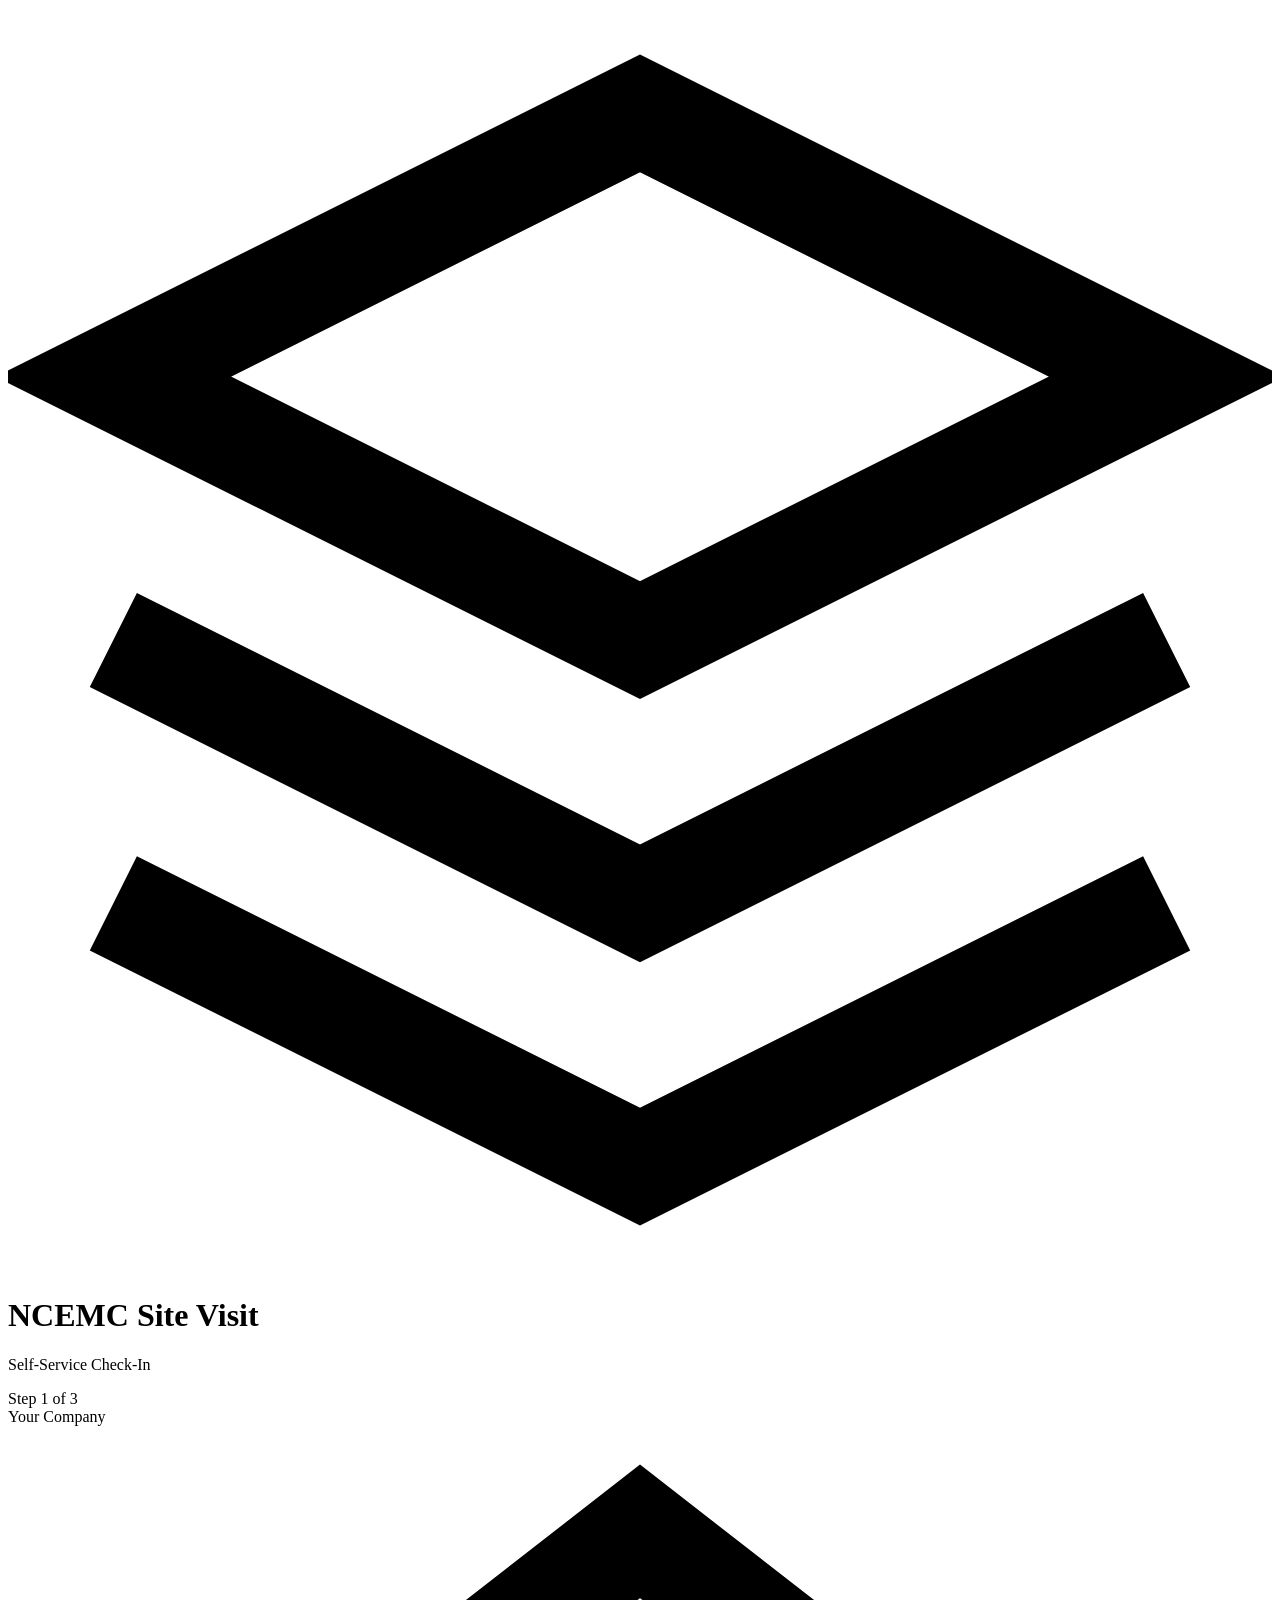
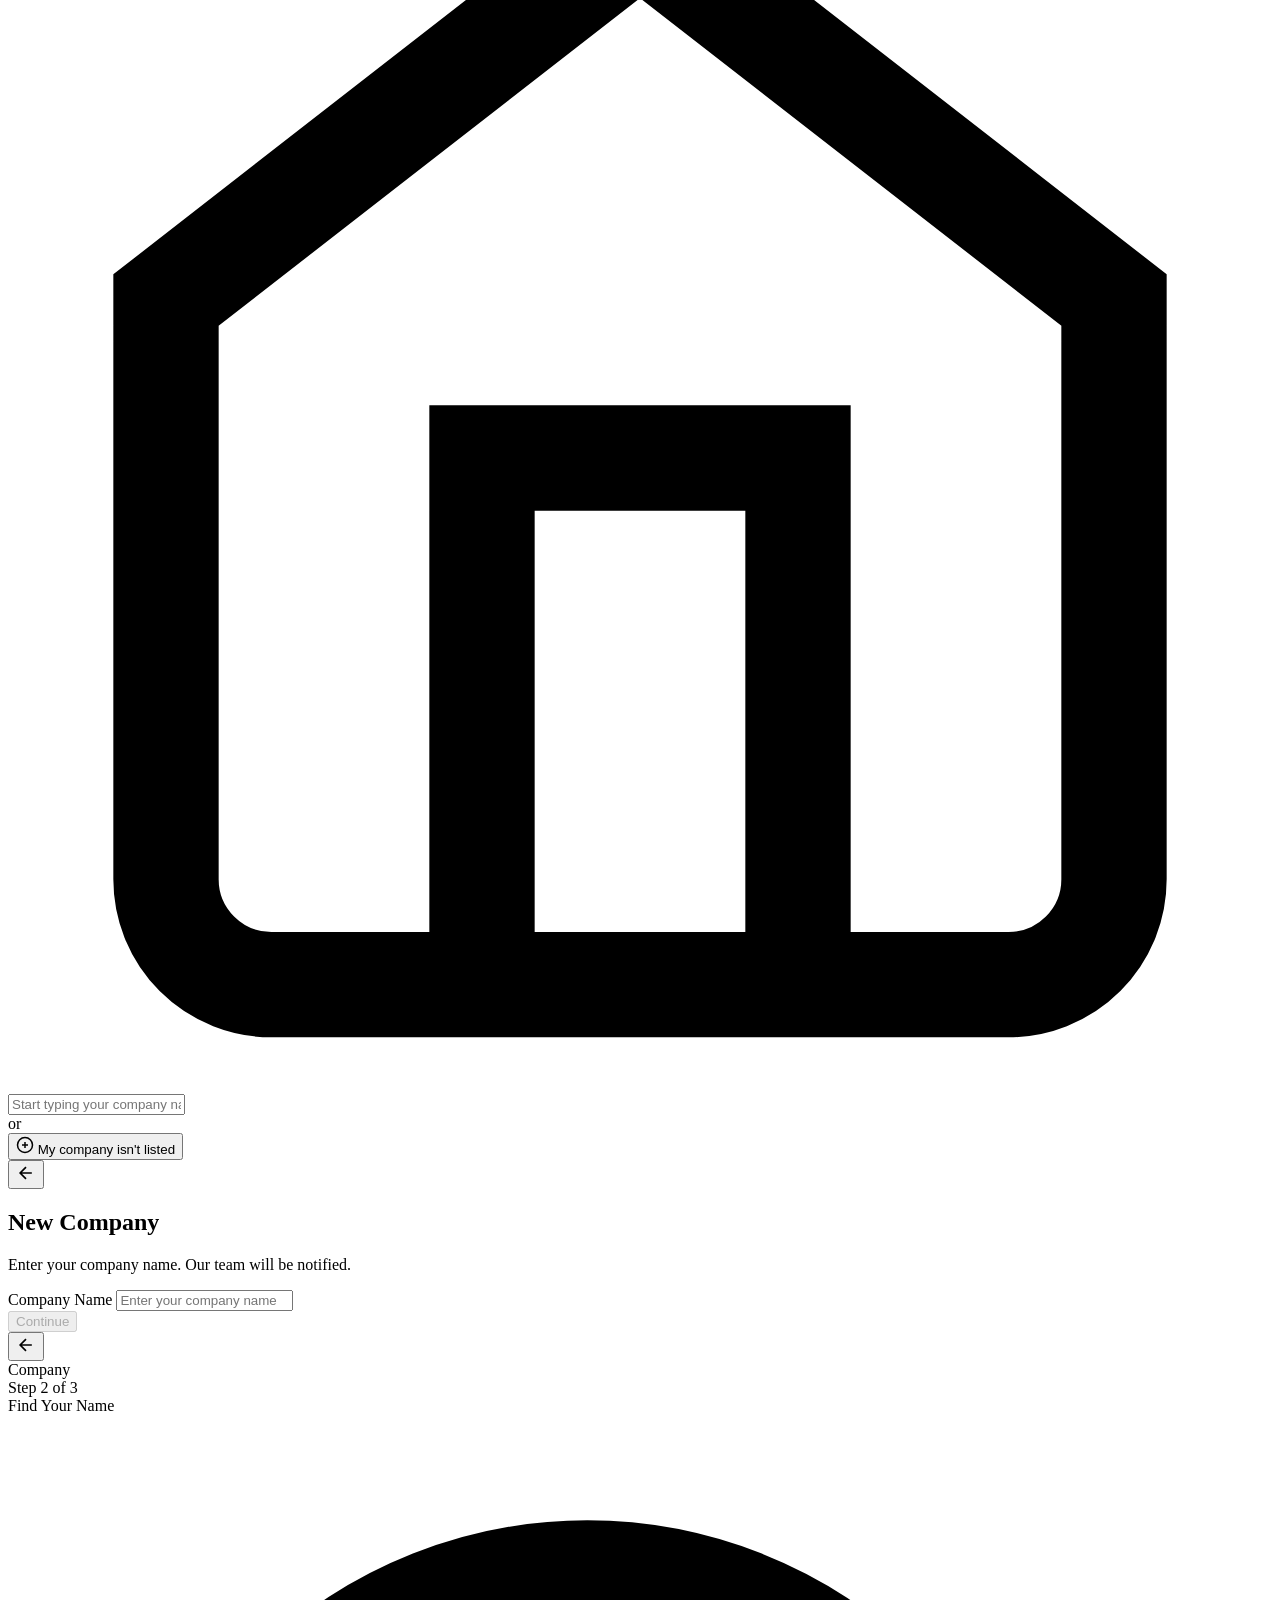
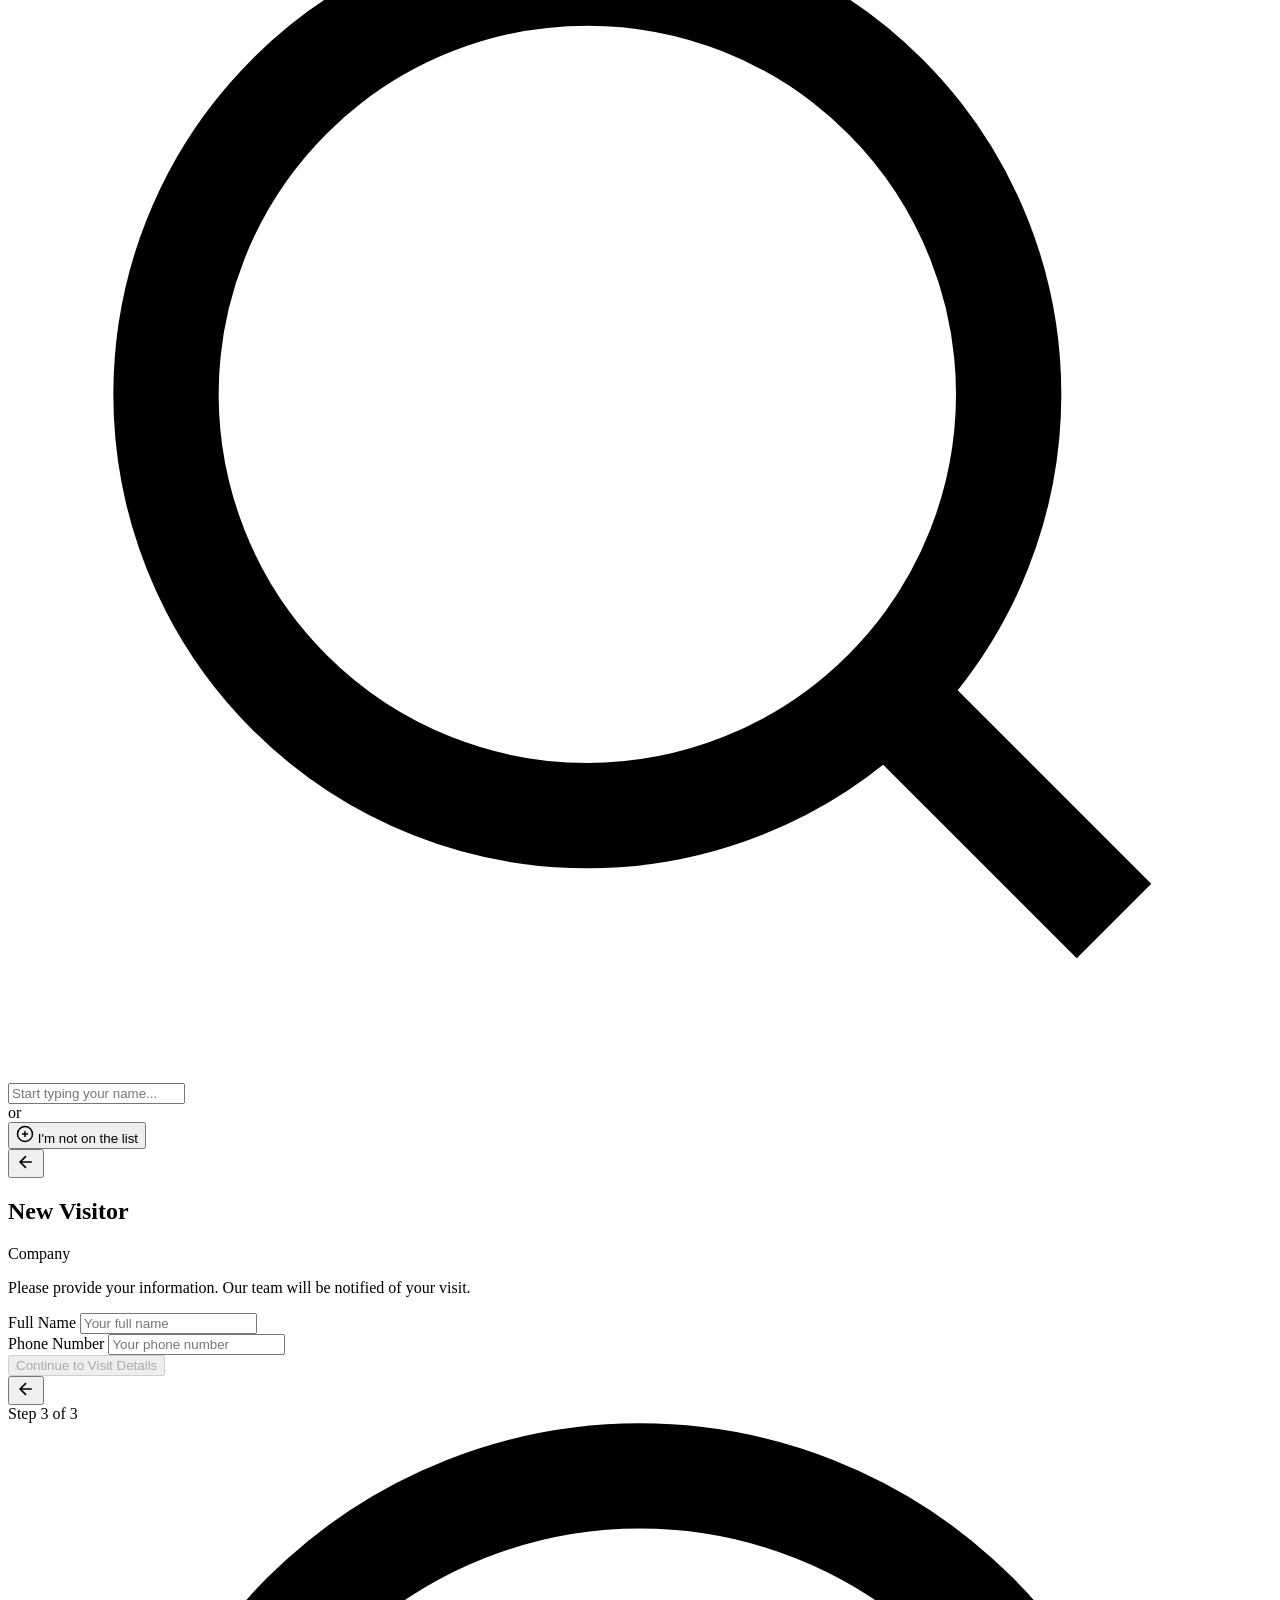
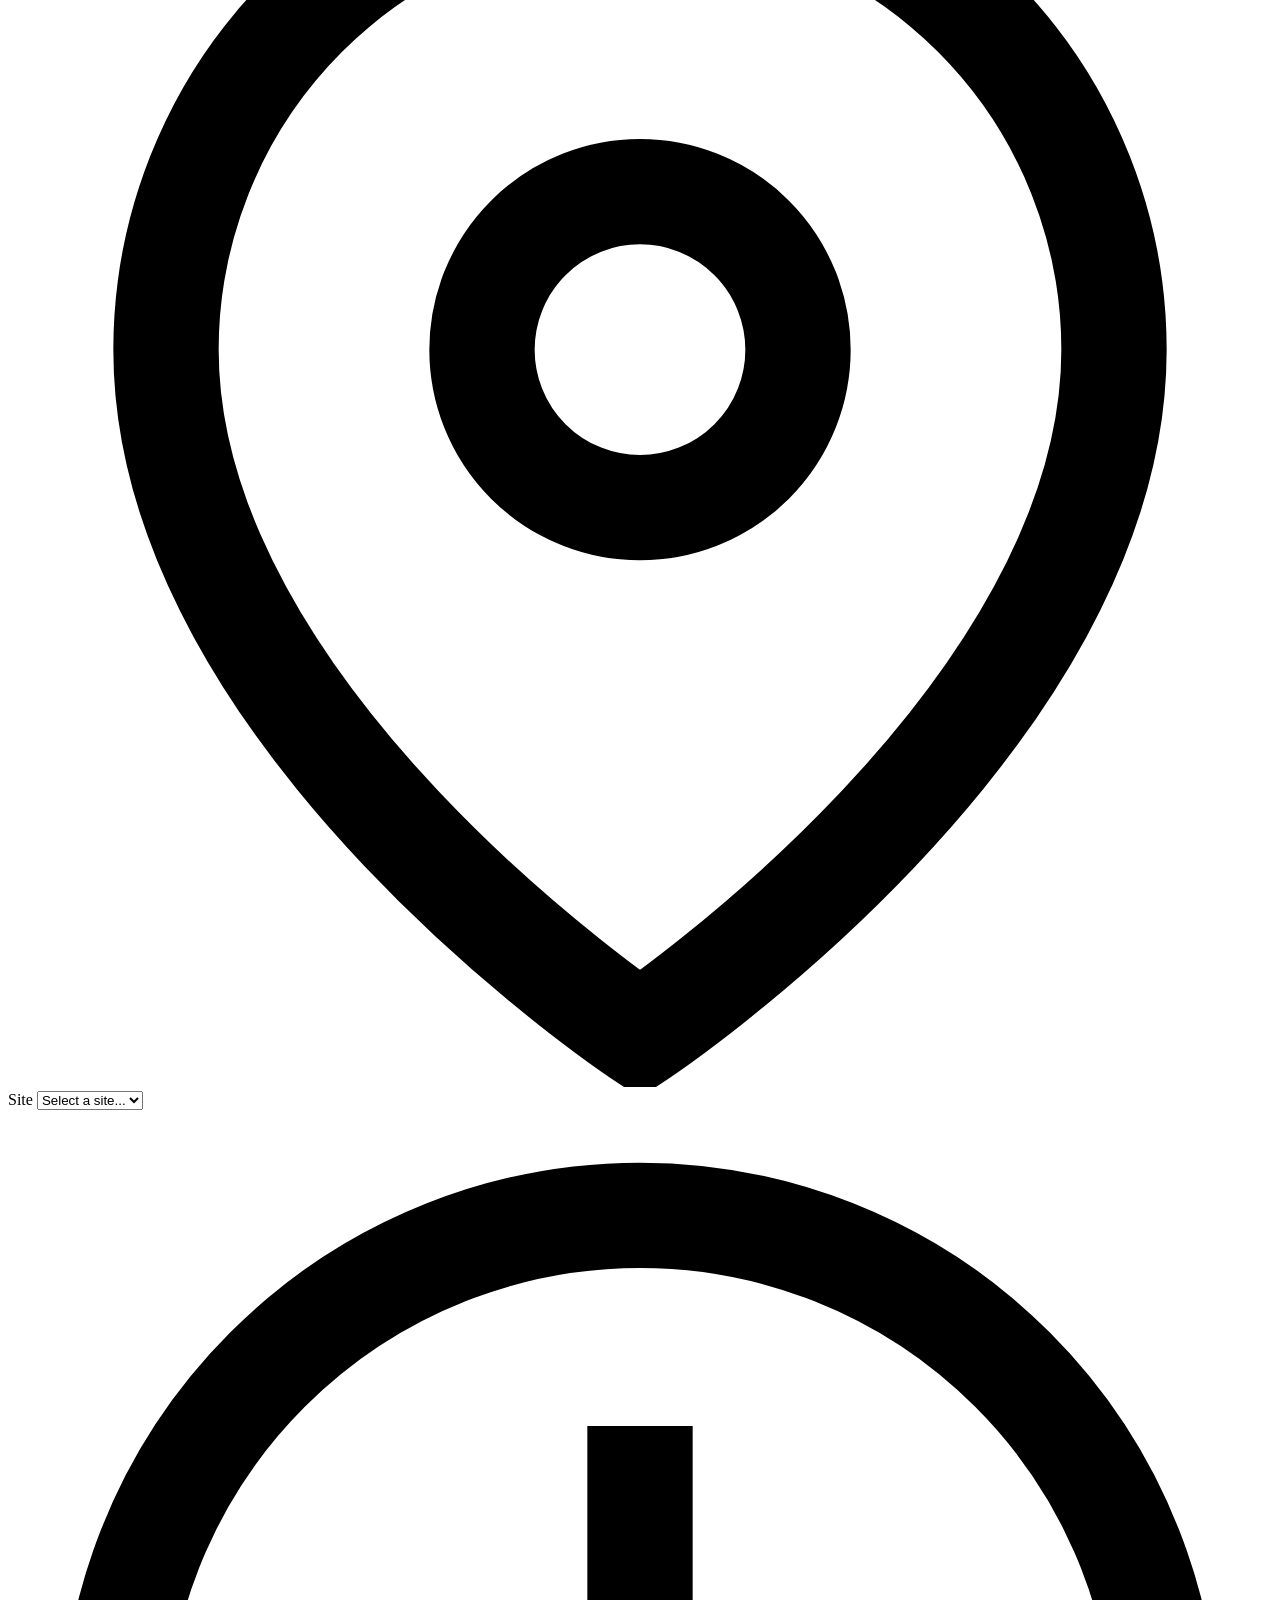
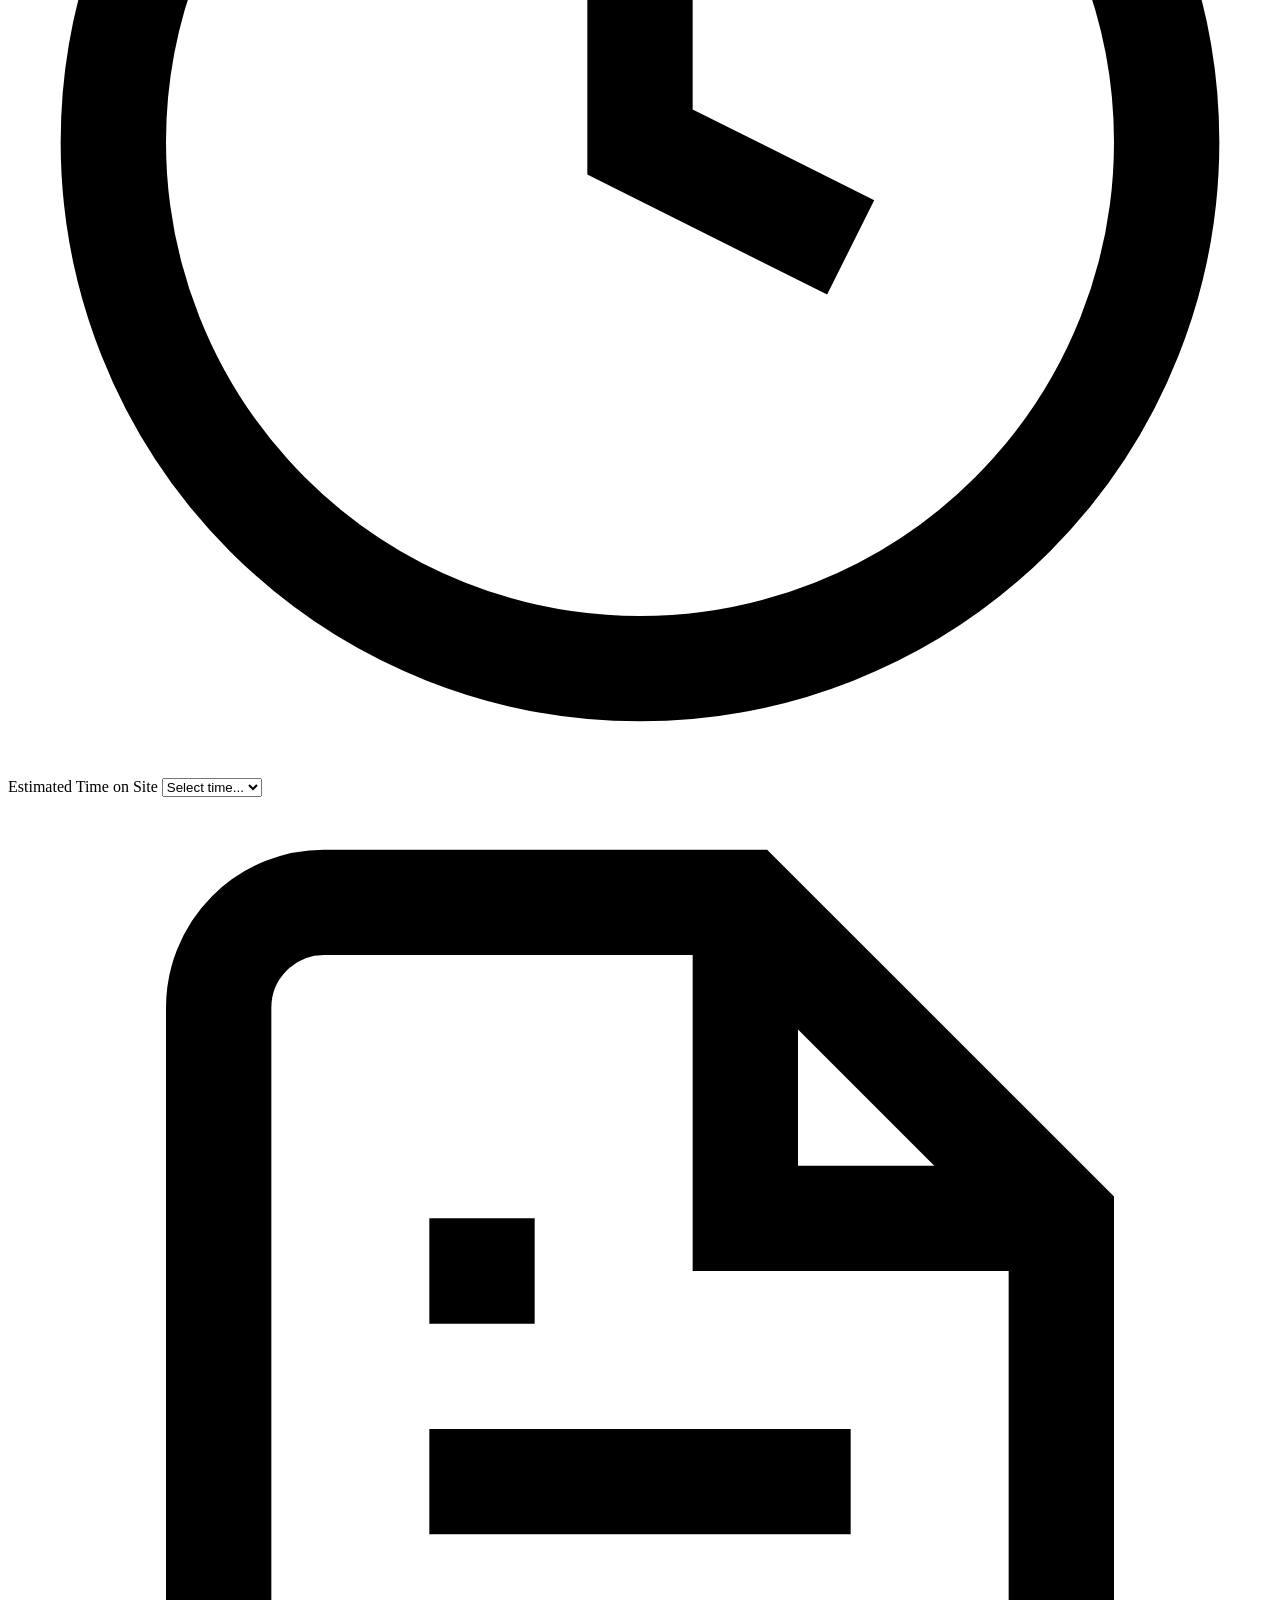
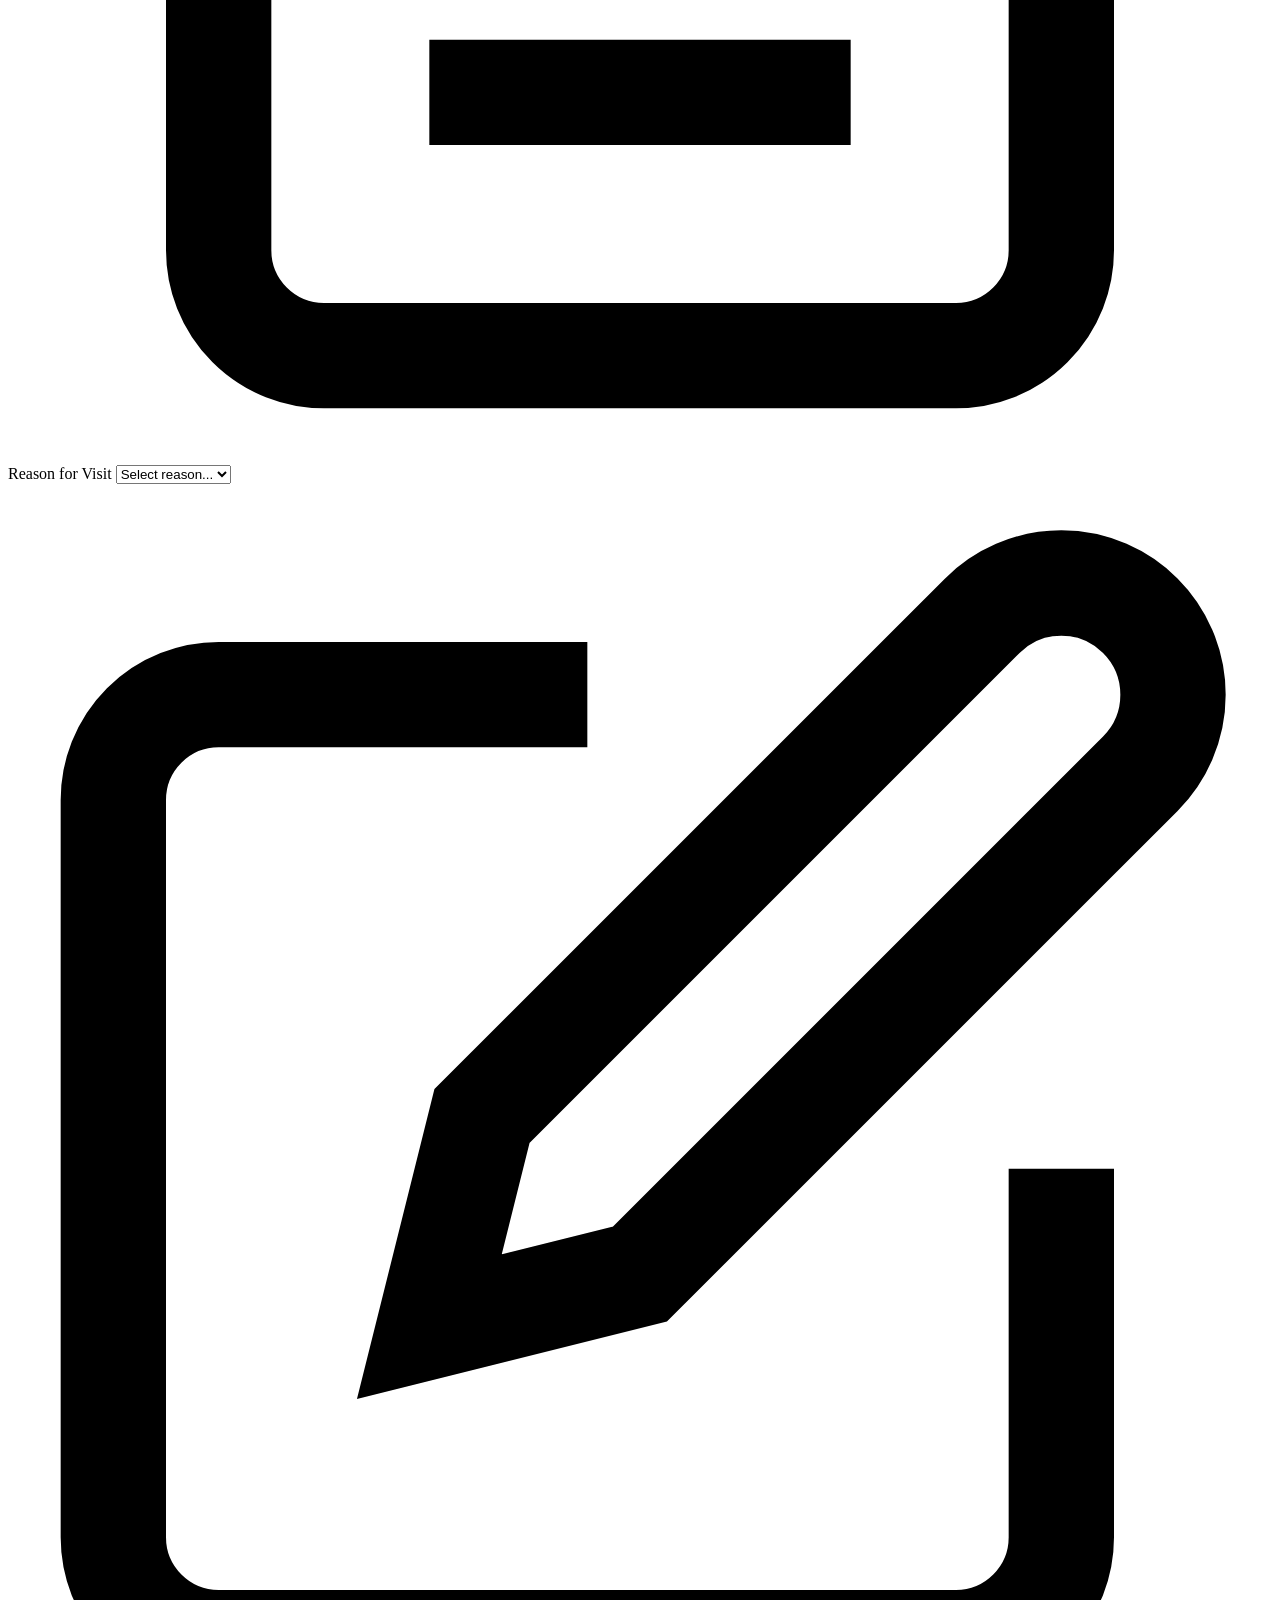
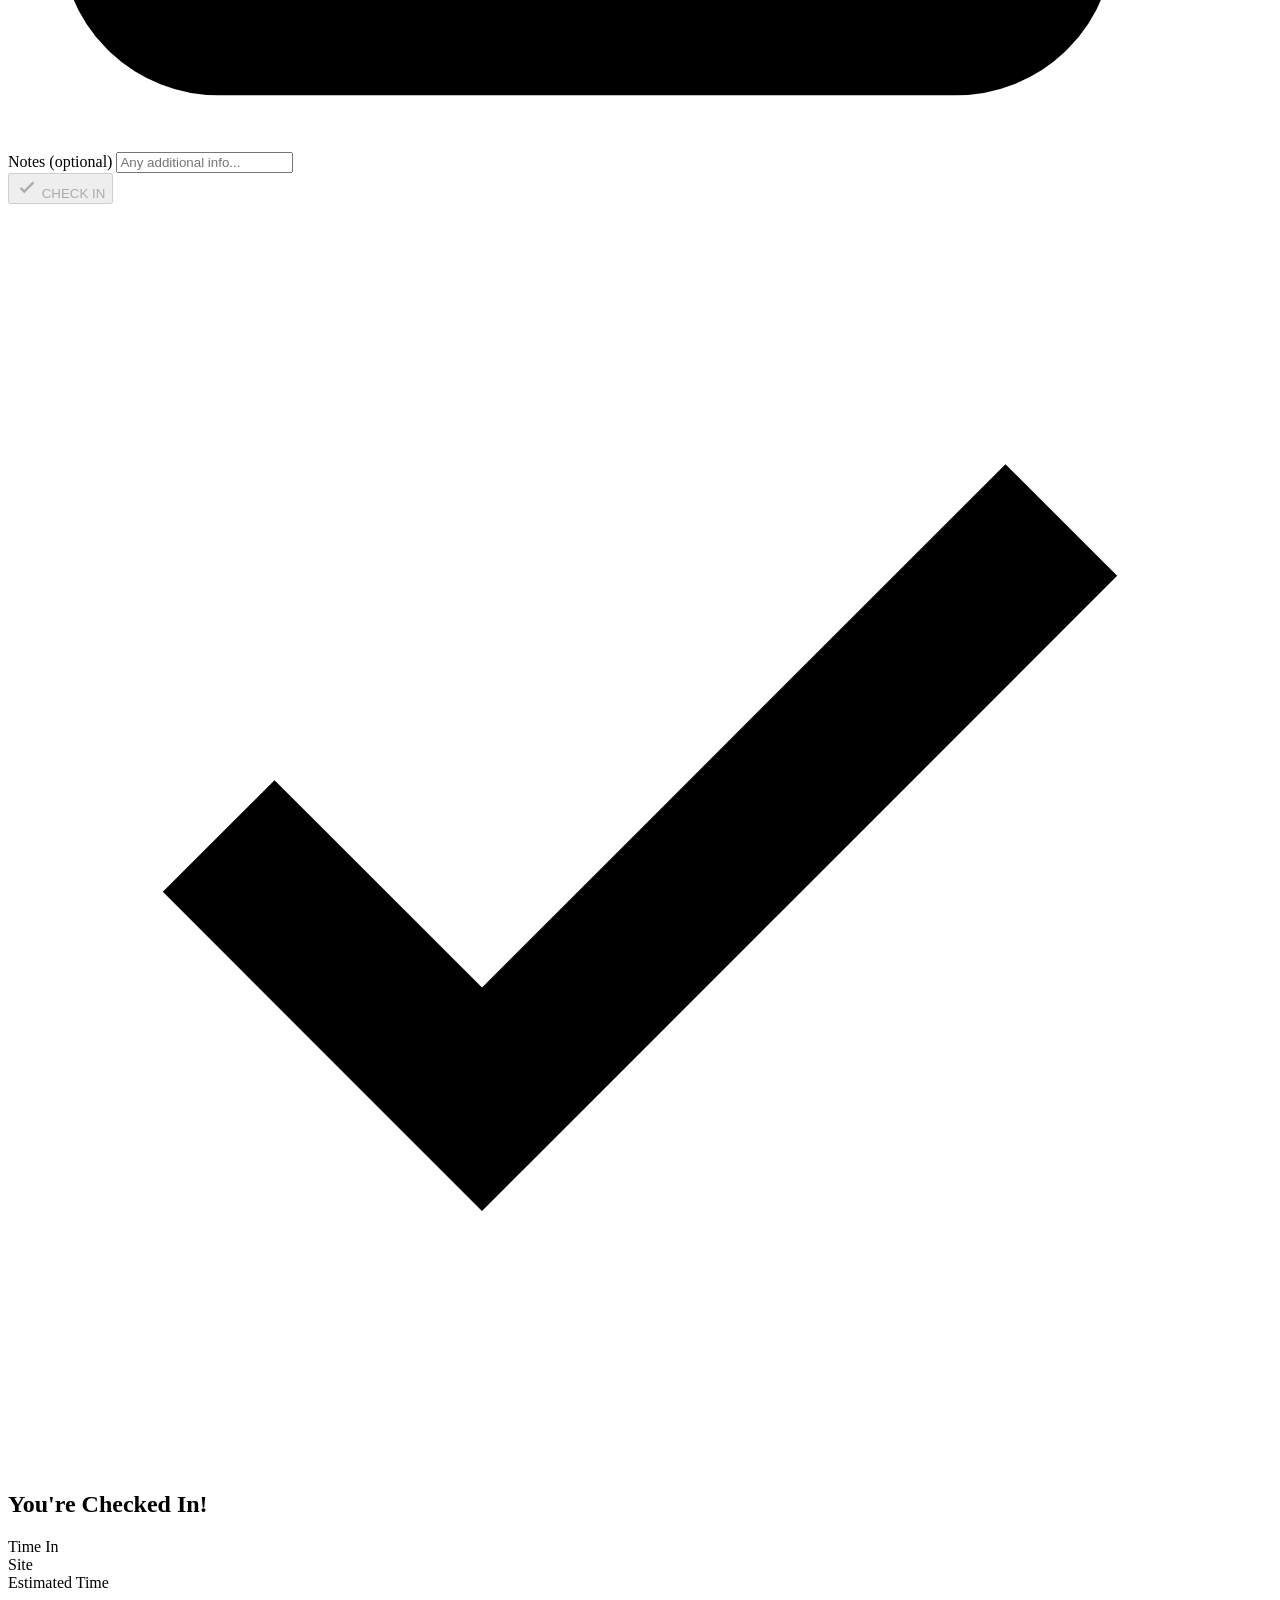
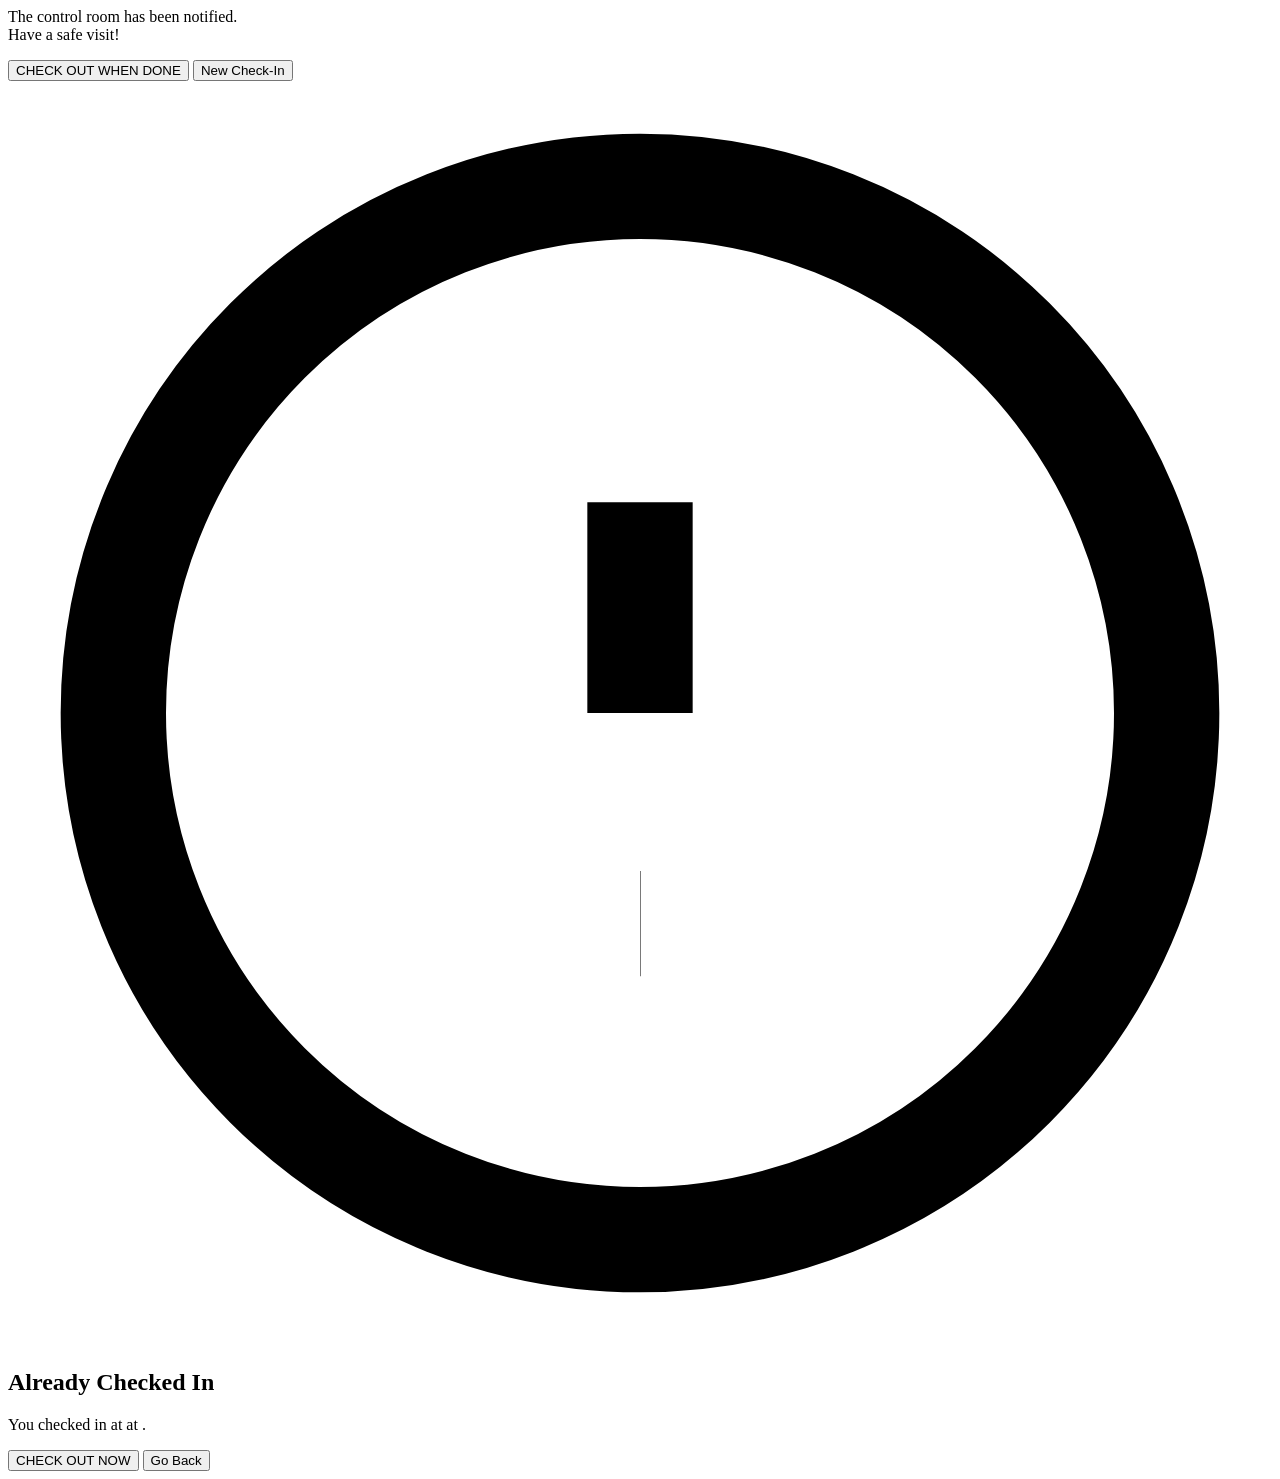
==== frontend/index.html @ 4bd11c4b "Initial commit: split architecture for Vercel + Render" ====
<!DOCTYPE html>
<html lang="en">
<head>
    <meta charset="UTF-8">
    <meta name="viewport" content="width=device-width, initial-scale=1.0, maximum-scale=1.0, user-scalable=no">
    <meta name="apple-mobile-web-app-capable" content="yes">
    <meta name="apple-mobile-web-app-status-bar-style" content="black-translucent">
    <title>NCEMC Site Check-In</title>
    <link rel="stylesheet" href="/css/style.css">
</head>
<body class="checkin-body">

    <!-- ===== STEP 1: Select Company ===== -->
    <div id="step-company" class="step active">
        <div class="card">
            <div class="logo-header">
                <div class="logo-icon">
                    <svg viewBox="0 0 24 24" fill="none" stroke="currentColor" stroke-width="2">
                        <path d="M12 2L2 7l10 5 10-5-10-5zM2 17l10 5 10-5M2 12l10 5 10-5"/>
                    </svg>
                </div>
                <h1>NCEMC Site Visit</h1>
                <p class="subtitle">Self-Service Check-In</p>
            </div>

            <div class="step-indicator">Step 1 of 3</div>

            <div class="form-group">
                <label for="company-search">Your Company</label>
                <div class="search-input-wrap">
                    <svg class="search-icon" viewBox="0 0 24 24" fill="none" stroke="currentColor" stroke-width="2">
                        <path d="M3 9l9-7 9 7v11a2 2 0 01-2 2H5a2 2 0 01-2-2z"/>
                        <polyline points="9 22 9 12 15 12 15 22"/>
                    </svg>
                    <input type="text" id="company-search" placeholder="Start typing your company name..."
                           autocomplete="off" autocapitalize="words" spellcheck="false">
                    <button id="clear-company" class="clear-btn" style="display:none" aria-label="Clear">&times;</button>
                </div>
                <div id="company-results" class="search-results"></div>
            </div>

            <div class="divider"><span>or</span></div>

            <button id="btn-new-company" class="btn btn-outline full-width">
                <svg viewBox="0 0 24 24" fill="none" stroke="currentColor" stroke-width="2" width="18" height="18">
                    <circle cx="12" cy="12" r="10"/><path d="M12 8v8M8 12h8"/>
                </svg>
                My company isn't listed
            </button>
        </div>
    </div>

    <!-- ===== STEP 1b: New Company Entry ===== -->
    <div id="step-new-company" class="step">
        <div class="card">
            <button class="back-arrow" id="back-to-companies">
                <svg viewBox="0 0 24 24" fill="none" stroke="currentColor" stroke-width="2" width="20" height="20">
                    <path d="M19 12H5M12 19l-7-7 7-7"/>
                </svg>
            </button>
            <h2>New Company</h2>
            <p class="step-desc">Enter your company name. Our team will be notified.</p>
            <div class="form-group">
                <label for="new-company-name">Company Name</label>
                <input type="text" id="new-company-name" placeholder="Enter your company name" autocapitalize="words">
            </div>
            <button id="btn-use-new-company" class="btn btn-primary full-width" disabled>Continue</button>
        </div>
    </div>

    <!-- ===== STEP 2: Find Your Name ===== -->
    <div id="step-name" class="step">
        <div class="card">
            <button class="back-arrow" id="back-to-company-select">
                <svg viewBox="0 0 24 24" fill="none" stroke="currentColor" stroke-width="2" width="20" height="20">
                    <path d="M19 12H5M12 19l-7-7 7-7"/>
                </svg>
            </button>
            <div class="company-badge" id="selected-company-badge">
                <span class="badge-label">Company</span>
                <span class="badge-value" id="badge-company-name"></span>
            </div>

            <div class="step-indicator">Step 2 of 3</div>

            <div class="form-group">
                <label for="name-search">Find Your Name</label>
                <div class="search-input-wrap">
                    <svg class="search-icon" viewBox="0 0 24 24" fill="none" stroke="currentColor" stroke-width="2">
                        <circle cx="11" cy="11" r="8"/><path d="m21 21-4.35-4.35"/>
                    </svg>
                    <input type="text" id="name-search" placeholder="Start typing your name..."
                           autocomplete="off" autocapitalize="words" spellcheck="false">
                    <button id="clear-name" class="clear-btn" style="display:none" aria-label="Clear">&times;</button>
                </div>
                <div id="name-results" class="search-results"></div>
            </div>

            <div class="divider"><span>or</span></div>

            <button id="btn-not-listed" class="btn btn-outline full-width">
                <svg viewBox="0 0 24 24" fill="none" stroke="currentColor" stroke-width="2" width="18" height="18">
                    <circle cx="12" cy="12" r="10"/><path d="M12 8v8M8 12h8"/>
                </svg>
                I'm not on the list
            </button>
        </div>
    </div>

    <!-- ===== STEP 2b: New Visitor Registration ===== -->
    <div id="step-new-visitor" class="step">
        <div class="card">
            <button class="back-arrow" id="back-to-name-search">
                <svg viewBox="0 0 24 24" fill="none" stroke="currentColor" stroke-width="2" width="20" height="20">
                    <path d="M19 12H5M12 19l-7-7 7-7"/>
                </svg>
            </button>
            <h2>New Visitor</h2>
            <div class="company-badge">
                <span class="badge-label">Company</span>
                <span class="badge-value" id="new-visitor-company"></span>
            </div>
            <p class="step-desc">Please provide your information. Our team will be notified of your visit.</p>

            <div class="form-group">
                <label for="walkin-name">Full Name</label>
                <input type="text" id="walkin-name" placeholder="Your full name" autocapitalize="words">
            </div>
            <div class="form-group">
                <label for="walkin-phone">Phone Number</label>
                <input type="tel" id="walkin-phone" placeholder="Your phone number">
            </div>
            <button id="btn-continue-walkin" class="btn btn-primary full-width" disabled>Continue to Visit Details</button>
        </div>
    </div>

    <!-- ===== STEP 3: Visit Details ===== -->
    <div id="step-details" class="step">
        <div class="card">
            <button class="back-arrow" id="back-to-name">
                <svg viewBox="0 0 24 24" fill="none" stroke="currentColor" stroke-width="2" width="20" height="20">
                    <path d="M19 12H5M12 19l-7-7 7-7"/>
                </svg>
            </button>

            <div class="step-indicator">Step 3 of 3</div>

            <div id="visitor-summary" class="visitor-badge-card">
                <div class="visitor-avatar" id="vis-avatar"></div>
                <div class="visitor-info">
                    <span class="visitor-name" id="vis-name"></span>
                    <span class="visitor-company" id="vis-company"></span>
                    <span class="visitor-phone" id="vis-phone"></span>
                </div>
            </div>

            <div class="form-group">
                <label for="site-select">
                    <svg viewBox="0 0 24 24" fill="none" stroke="currentColor" stroke-width="2" class="field-icon">
                        <path d="M21 10c0 7-9 13-9 13s-9-6-9-13a9 9 0 0118 0z"/>
                        <circle cx="12" cy="10" r="3"/>
                    </svg>
                    Site
                </label>
                <select id="site-select"><option value="">Select a site...</option></select>
            </div>

            <div class="form-group">
                <label for="time-select">
                    <svg viewBox="0 0 24 24" fill="none" stroke="currentColor" stroke-width="2" class="field-icon">
                        <circle cx="12" cy="12" r="10"/><path d="M12 6v6l4 2"/>
                    </svg>
                    Estimated Time on Site
                </label>
                <select id="time-select">
                    <option value="">Select time...</option>
                    <option>1 hr</option><option>2 hrs</option><option>3 hrs</option>
                    <option>4 hrs</option><option>5 hrs</option><option>6 hrs</option>
                    <option>7 hrs</option><option>8 hrs</option><option>9 hrs</option>
                    <option>10 hrs</option><option>11 hrs</option><option>12 hrs</option>
                </select>
            </div>

            <div class="form-group">
                <label for="reason-select">
                    <svg viewBox="0 0 24 24" fill="none" stroke="currentColor" stroke-width="2" class="field-icon">
                        <path d="M14 2H6a2 2 0 00-2 2v16a2 2 0 002 2h12a2 2 0 002-2V8z"/>
                        <path d="M14 2v6h6M16 13H8M16 17H8M10 9H8"/>
                    </svg>
                    Reason for Visit
                </label>
                <select id="reason-select"><option value="">Select reason...</option></select>
            </div>

            <div class="form-group" id="other-reason-group" style="display:none">
                <label for="other-reason-input">
                    <svg viewBox="0 0 24 24" fill="none" stroke="currentColor" stroke-width="2" class="field-icon">
                        <circle cx="12" cy="12" r="10"/><path d="M12 16v-4M12 8h.01"/>
                    </svg>
                    Please Specify <span class="required-star">*</span>
                </label>
                <input type="text" id="other-reason-input" placeholder="Describe the reason for your visit...">
            </div>

            <div class="form-group">
                <label for="notes-input">
                    <svg viewBox="0 0 24 24" fill="none" stroke="currentColor" stroke-width="2" class="field-icon">
                        <path d="M11 4H4a2 2 0 00-2 2v14a2 2 0 002 2h14a2 2 0 002-2v-7"/>
                        <path d="M18.5 2.5a2.121 2.121 0 013 3L12 15l-4 1 1-4 9.5-9.5z"/>
                    </svg>
                    Notes <span class="opt-label">(optional)</span>
                </label>
                <input type="text" id="notes-input" placeholder="Any additional info...">
            </div>

            <button id="btn-checkin" class="btn btn-primary btn-big full-width" disabled>
                <svg viewBox="0 0 24 24" fill="none" stroke="currentColor" stroke-width="2.5" width="22" height="22">
                    <path d="M5 13l4 4L19 7"/>
                </svg>
                CHECK IN
            </button>
        </div>
    </div>

    <!-- ===== STEP 4: Confirmation ===== -->
    <div id="step-confirm" class="step">
        <div class="card confirm-card">
            <div class="confirm-icon">
                <svg viewBox="0 0 24 24" fill="none" stroke="currentColor" stroke-width="3">
                    <path d="M20 6L9 17l-5-5"/>
                </svg>
            </div>
            <h2>You're Checked In!</h2>
            <div class="confirm-details">
                <div class="confirm-row"><span class="confirm-label">Time In</span><span class="confirm-value" id="confirm-time"></span></div>
                <div class="confirm-row"><span class="confirm-label">Site</span><span class="confirm-value" id="confirm-site"></span></div>
                <div class="confirm-row"><span class="confirm-label">Estimated Time</span><span class="confirm-value" id="confirm-est"></span></div>
            </div>
            <p class="confirm-note">The control room has been notified.<br>Have a safe visit!</p>
            <button id="btn-checkout" class="btn btn-outline full-width">CHECK OUT WHEN DONE</button>
            <button id="btn-new" class="btn btn-link full-width">New Check-In</button>
        </div>
    </div>

    <!-- ===== Already Checked In ===== -->
    <div id="step-already" class="step">
        <div class="card confirm-card">
            <div class="confirm-icon already-icon">
                <svg viewBox="0 0 24 24" fill="none" stroke="currentColor" stroke-width="2">
                    <circle cx="12" cy="12" r="10"/><path d="M12 8v4M12 16h.01"/>
                </svg>
            </div>
            <h2>Already Checked In</h2>
            <p>You checked in at <strong id="already-time"></strong> at <strong id="already-site"></strong>.</p>
            <button id="btn-already-checkout" class="btn btn-primary full-width">CHECK OUT NOW</button>
            <button id="btn-already-cancel" class="btn btn-link full-width">Go Back</button>
        </div>
    </div>

    <script src="/js/config.js"></script>
    <script src="/js/api.js"></script>
    <script>
    (function() {
        let selectedCompany = '';
        let selectedVisitor = null;
        let isWalkin = false;
        let isNewCompany = false;
        let allCompanies = [];
        let debounce = null;

        const $ = id => document.getElementById(id);
        const steps = {
            company:    $('step-company'),
            newCompany: $('step-new-company'),
            name:       $('step-name'),
            newVisitor: $('step-new-visitor'),
            details:    $('step-details'),
            confirm:    $('step-confirm'),
            already:    $('step-already'),
        };

        const companyInput = $('company-search');
        const companyResults = $('company-results');
        const clearCompanyBtn = $('clear-company');

        fetch(window.API_URL + '/api/companies').then(r => r.json()).then(c => { allCompanies = c; });

        companyInput.addEventListener('input', function() {
            const q = this.value.trim().toLowerCase();
            clearCompanyBtn.style.display = q ? 'block' : 'none';
            if (q.length < 1) { companyResults.innerHTML = ''; companyResults.classList.remove('visible'); return; }
            const matches = allCompanies.filter(c => c.toLowerCase().includes(q));
            matches.sort((a, b) => {
                const aStarts = a.toLowerCase().startsWith(q) ? 0 : 1;
                const bStarts = b.toLowerCase().startsWith(q) ? 0 : 1;
                return aStarts - bStarts || a.localeCompare(b);
            });
            if (matches.length === 0) {
                companyResults.innerHTML = '<div class="no-results">No matching companies</div>';
            } else {
                companyResults.innerHTML = matches.slice(0, 15).map(c => `
                    <button class="result-item company-result" data-company="${esc(c)}">
                        <span class="result-avatar co-avatar">
                            <svg viewBox="0 0 24 24" fill="none" stroke="currentColor" stroke-width="2" width="18" height="18">
                                <path d="M3 9l9-7 9 7v11a2 2 0 01-2 2H5a2 2 0 01-2-2z"/>
                                <polyline points="9 22 9 12 15 12 15 22"/>
                            </svg>
                        </span>
                        <span class="result-name">${highlight(c, q)}</span>
                    </button>
                `).join('');
            }
            companyResults.classList.add('visible');
        });

        clearCompanyBtn.addEventListener('click', () => { companyInput.value = ''; clearCompanyBtn.style.display = 'none'; companyResults.innerHTML = ''; companyResults.classList.remove('visible'); companyInput.focus(); });
        companyResults.addEventListener('click', e => { const item = e.target.closest('.company-result'); if (!item) return; selectCompany(item.dataset.company, false); });
        $('btn-new-company').addEventListener('click', () => showStep(steps.newCompany));
        $('back-to-companies').addEventListener('click', () => showStep(steps.company));

        const newCompanyInput = $('new-company-name');
        const btnUseNew = $('btn-use-new-company');
        newCompanyInput.addEventListener('input', () => { btnUseNew.disabled = !newCompanyInput.value.trim(); });
        btnUseNew.addEventListener('click', () => { selectCompany(newCompanyInput.value.trim(), true); });

        function selectCompany(company, isNew) {
            selectedCompany = company; isNewCompany = isNew;
            $('badge-company-name').textContent = company;
            $('new-visitor-company').textContent = company;
            $('name-search').value = ''; $('name-results').innerHTML = ''; $('name-results').classList.remove('visible');
            if (isNew) { showStep(steps.newVisitor); } else { showStep(steps.name); $('name-search').focus(); }
        }

        const nameInput = $('name-search');
        const nameResults = $('name-results');
        const clearNameBtn = $('clear-name');

        nameInput.addEventListener('input', function() {
            const q = this.value.trim();
            clearNameBtn.style.display = q ? 'block' : 'none';
            clearTimeout(debounce);
            if (q.length < 1) { debounce = setTimeout(() => { fetchNameResults(''); }, 100); return; }
            debounce = setTimeout(() => fetchNameResults(q), 200);
        });
        nameInput.addEventListener('focus', function() { if (!this.value.trim()) fetchNameResults(''); });

        function fetchNameResults(q) {
            const url = window.API_URL + '/api/visitors-by-company?company=' + encodeURIComponent(selectedCompany) + '&q=' + encodeURIComponent(q);
            fetch(url).then(r => r.json()).then(visitors => {
                if (visitors.length === 0 && q.length > 0) {
                    nameResults.innerHTML = '<div class="no-results">No one with that name found at ' + esc(selectedCompany) + '</div>';
                } else if (visitors.length === 0) {
                    nameResults.innerHTML = '<div class="no-results">No registered visitors for this company</div>';
                } else {
                    nameResults.innerHTML = visitors.map(v => `
                        <button class="result-item" data-id="${v.id}" data-name="${esc(v.name)}" data-company="${esc(v.company)}" data-phone="${esc(v.phone)}">
                            <span class="result-avatar">${initials(v.name)}</span>
                            <span class="result-info">
                                <span class="result-name">${q ? highlight(v.name, q) : esc(v.name)}</span>
                                <span class="result-company">${esc(v.phone)}</span>
                            </span>
                        </button>
                    `).join('');
                }
                nameResults.classList.add('visible');
            });
        }

        clearNameBtn.addEventListener('click', () => { nameInput.value = ''; clearNameBtn.style.display = 'none'; nameResults.innerHTML = ''; nameResults.classList.remove('visible'); nameInput.focus(); });

        nameResults.addEventListener('click', e => {
            const item = e.target.closest('.result-item');
            if (!item) return;
            selectedVisitor = { id: parseInt(item.dataset.id), name: item.dataset.name, company: item.dataset.company, phone: item.dataset.phone };
            isWalkin = false;
            fetch(window.API_URL + '/api/check-status/' + selectedVisitor.id)
                .then(r => r.json())
                .then(status => {
                    if (status.checked_in) { $('already-time').textContent = status.time_in; $('already-site').textContent = status.site; showStep(steps.already); }
                    else { showVisitDetails(); }
                });
        });

        $('back-to-company-select').addEventListener('click', () => { selectedCompany = ''; showStep(steps.company); });
        $('btn-not-listed').addEventListener('click', () => showStep(steps.newVisitor));

        const walkinName = $('walkin-name');
        const walkinPhone = $('walkin-phone');
        const btnContinueWalkin = $('btn-continue-walkin');
        function validateWalkin() { btnContinueWalkin.disabled = !(walkinName.value.trim() && walkinPhone.value.trim()); }
        walkinName.addEventListener('input', validateWalkin);
        walkinPhone.addEventListener('input', validateWalkin);
        $('back-to-name-search').addEventListener('click', () => { if (isNewCompany) showStep(steps.newCompany); else showStep(steps.name); });
        btnContinueWalkin.addEventListener('click', () => { selectedVisitor = null; isWalkin = true; showVisitDetails(); });

        const siteSelect = $('site-select');
        const timeSelect = $('time-select');
        const reasonSelect = $('reason-select');
        const notesInput = $('notes-input');
        const btnCheckin = $('btn-checkin');

        function showVisitDetails() {
            const name = isWalkin ? walkinName.value.trim() : selectedVisitor.name;
            const company = selectedCompany;
            const phone = isWalkin ? walkinPhone.value.trim() : selectedVisitor.phone;
            $('vis-avatar').textContent = initials(name); $('vis-name').textContent = name;
            $('vis-company').textContent = company; $('vis-phone').textContent = phone;

            fetch(window.API_URL + '/api/sites/' + encodeURIComponent(company)).then(r => r.json()).then(sites => {
                siteSelect.innerHTML = '<option value="">Select a site...</option>';
                sites.forEach(s => { const opt = document.createElement('option'); opt.value = s; opt.textContent = s; siteSelect.appendChild(opt); });
            });
            fetch(window.API_URL + '/api/reasons').then(r => r.json()).then(reasons => {
                reasonSelect.innerHTML = '<option value="">Select reason...</option>';
                reasons.forEach(r => { const opt = document.createElement('option'); opt.value = r; opt.textContent = r; reasonSelect.appendChild(opt); });
            });
            btnCheckin.disabled = true; notesInput.value = '';
            $('other-reason-input').value = ''; $('other-reason-group').style.display = 'none';
            showStep(steps.details);
        }

        $('back-to-name').addEventListener('click', () => { if (isWalkin) showStep(steps.newVisitor); else showStep(steps.name); });

        const otherReasonGroup = $('other-reason-group');
        const otherReasonInput = $('other-reason-input');
        function isOtherReason(val) { return val === 'Other' || val === 'Miscellaneous'; }
        function validateDetails() {
            const reasonOk = reasonSelect.value && (!isOtherReason(reasonSelect.value) || otherReasonInput.value.trim());
            btnCheckin.disabled = !(siteSelect.value && timeSelect.value && reasonOk);
        }
        siteSelect.addEventListener('change', validateDetails);
        timeSelect.addEventListener('change', validateDetails);
        reasonSelect.addEventListener('change', () => {
            otherReasonGroup.style.display = isOtherReason(reasonSelect.value) ? 'block' : 'none';
            if (!isOtherReason(reasonSelect.value)) otherReasonInput.value = '';
            validateDetails();
        });
        otherReasonInput.addEventListener('input', validateDetails);

        btnCheckin.addEventListener('click', function() {
            if (this.disabled) return;
            this.disabled = true; this.innerHTML = '<span class="spinner"></span> Checking in...';
            let finalReason = reasonSelect.value;
            if (isOtherReason(finalReason) && otherReasonInput.value.trim()) finalReason = 'Other: ' + otherReasonInput.value.trim();
            const payload = { site: siteSelect.value, estimated_time: timeSelect.value, reason: finalReason, notes: notesInput.value.trim() };
            if (isWalkin) { payload.walkin_name = walkinName.value.trim(); payload.walkin_company = selectedCompany; payload.walkin_phone = walkinPhone.value.trim(); }
            else { payload.visitor_id = selectedVisitor.id; }
            fetch(window.API_URL + '/api/checkin', { method: 'POST', headers: { 'Content-Type': 'application/json' }, body: JSON.stringify(payload) })
            .then(r => r.json()).then(data => {
                if (data.success) {
                    $('confirm-time').textContent = data.time_in; $('confirm-site').textContent = siteSelect.value; $('confirm-est').textContent = timeSelect.value;
                    if (data.visitor_id) { if (!selectedVisitor) selectedVisitor = {}; selectedVisitor.id = data.visitor_id; }
                    showStep(steps.confirm);
                } else { alert(data.error || 'Check-in failed.'); resetCheckinBtn(); }
            }).catch(() => { alert('Connection error. Please try again.'); resetCheckinBtn(); });
        });

        function resetCheckinBtn() {
            btnCheckin.disabled = false;
            btnCheckin.innerHTML = '<svg viewBox="0 0 24 24" fill="none" stroke="currentColor" stroke-width="2.5" width="22" height="22"><path d="M5 13l4 4L19 7"/></svg> CHECK IN';
        }

        $('btn-checkout').addEventListener('click', doCheckout);
        $('btn-already-checkout').addEventListener('click', doCheckout);
        function doCheckout() {
            if (!selectedVisitor || !selectedVisitor.id) { alert('Unable to check out. Please contact the control room.'); return; }
            fetch(window.API_URL + '/api/checkout', { method: 'POST', headers: { 'Content-Type': 'application/json' }, body: JSON.stringify({ visitor_id: selectedVisitor.id }) })
            .then(r => r.json()).then(data => {
                if (data.success) { alert('Checked out at ' + data.time_out + '. Have a great day!'); resetAll(); }
                else { alert(data.error || 'Checkout failed.'); }
            });
        }

        $('btn-already-cancel').addEventListener('click', () => showStep(steps.name));
        $('btn-new').addEventListener('click', resetAll);

        function showStep(step) { Object.values(steps).forEach(s => s.classList.remove('active')); step.classList.add('active'); window.scrollTo(0, 0); }
        function resetAll() {
            selectedCompany = ''; selectedVisitor = null; isWalkin = false; isNewCompany = false;
            companyInput.value = ''; nameInput.value = ''; walkinName.value = ''; walkinPhone.value = '';
            newCompanyInput.value = ''; notesInput.value = '';
            siteSelect.innerHTML = '<option value="">Select a site...</option>';
            reasonSelect.innerHTML = '<option value="">Select reason...</option>';
            btnCheckin.disabled = true; resetCheckinBtn(); showStep(steps.company);
        }
        function initials(name) { return (name || '??').split(' ').map(w => w[0] || '').join('').toUpperCase().slice(0, 2); }
        function esc(s) { const d = document.createElement('div'); d.textContent = s || ''; return d.innerHTML; }
        function highlight(text, query) {
            const idx = text.toLowerCase().indexOf(query.toLowerCase());
            if (idx === -1) return esc(text);
            return esc(text.slice(0, idx)) + '<mark>' + esc(text.slice(idx, idx + query.length)) + '</mark>' + esc(text.slice(idx + query.length));
        }
    })();
    </script>
</body>
</html>
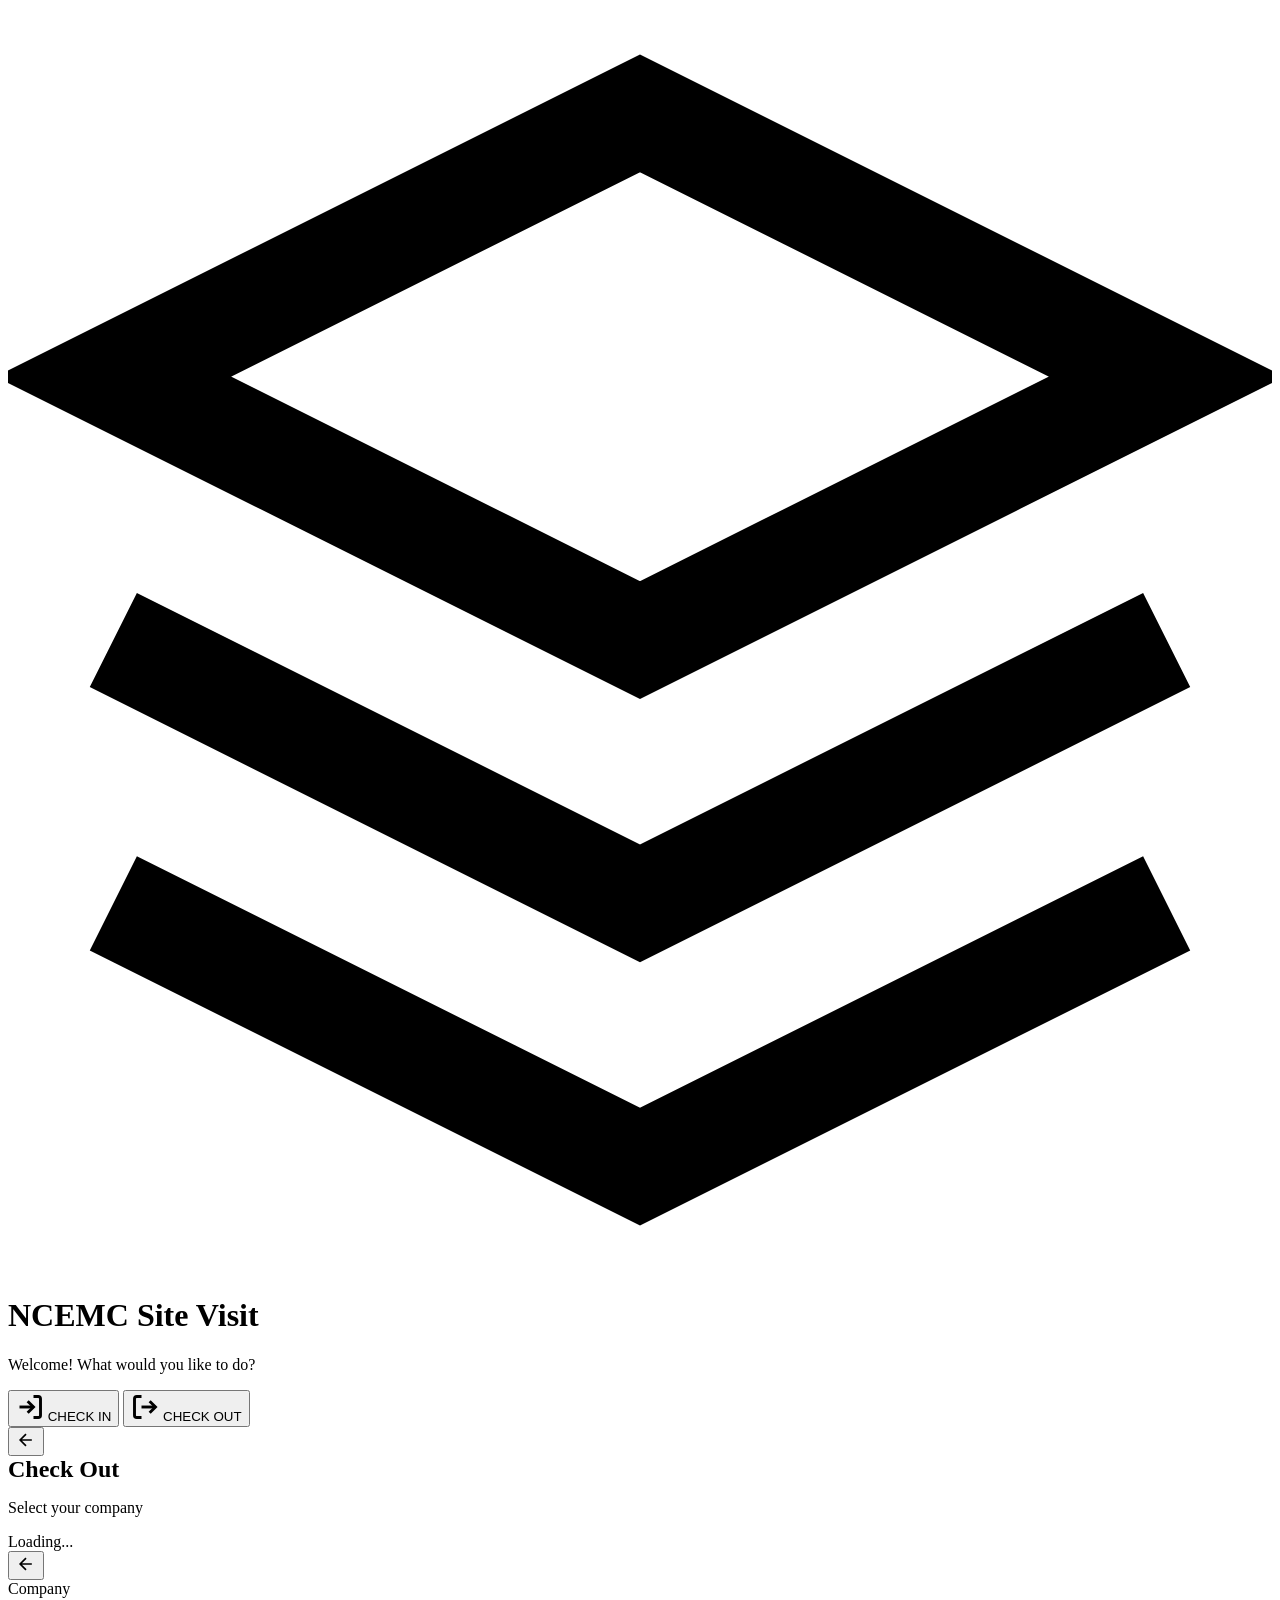
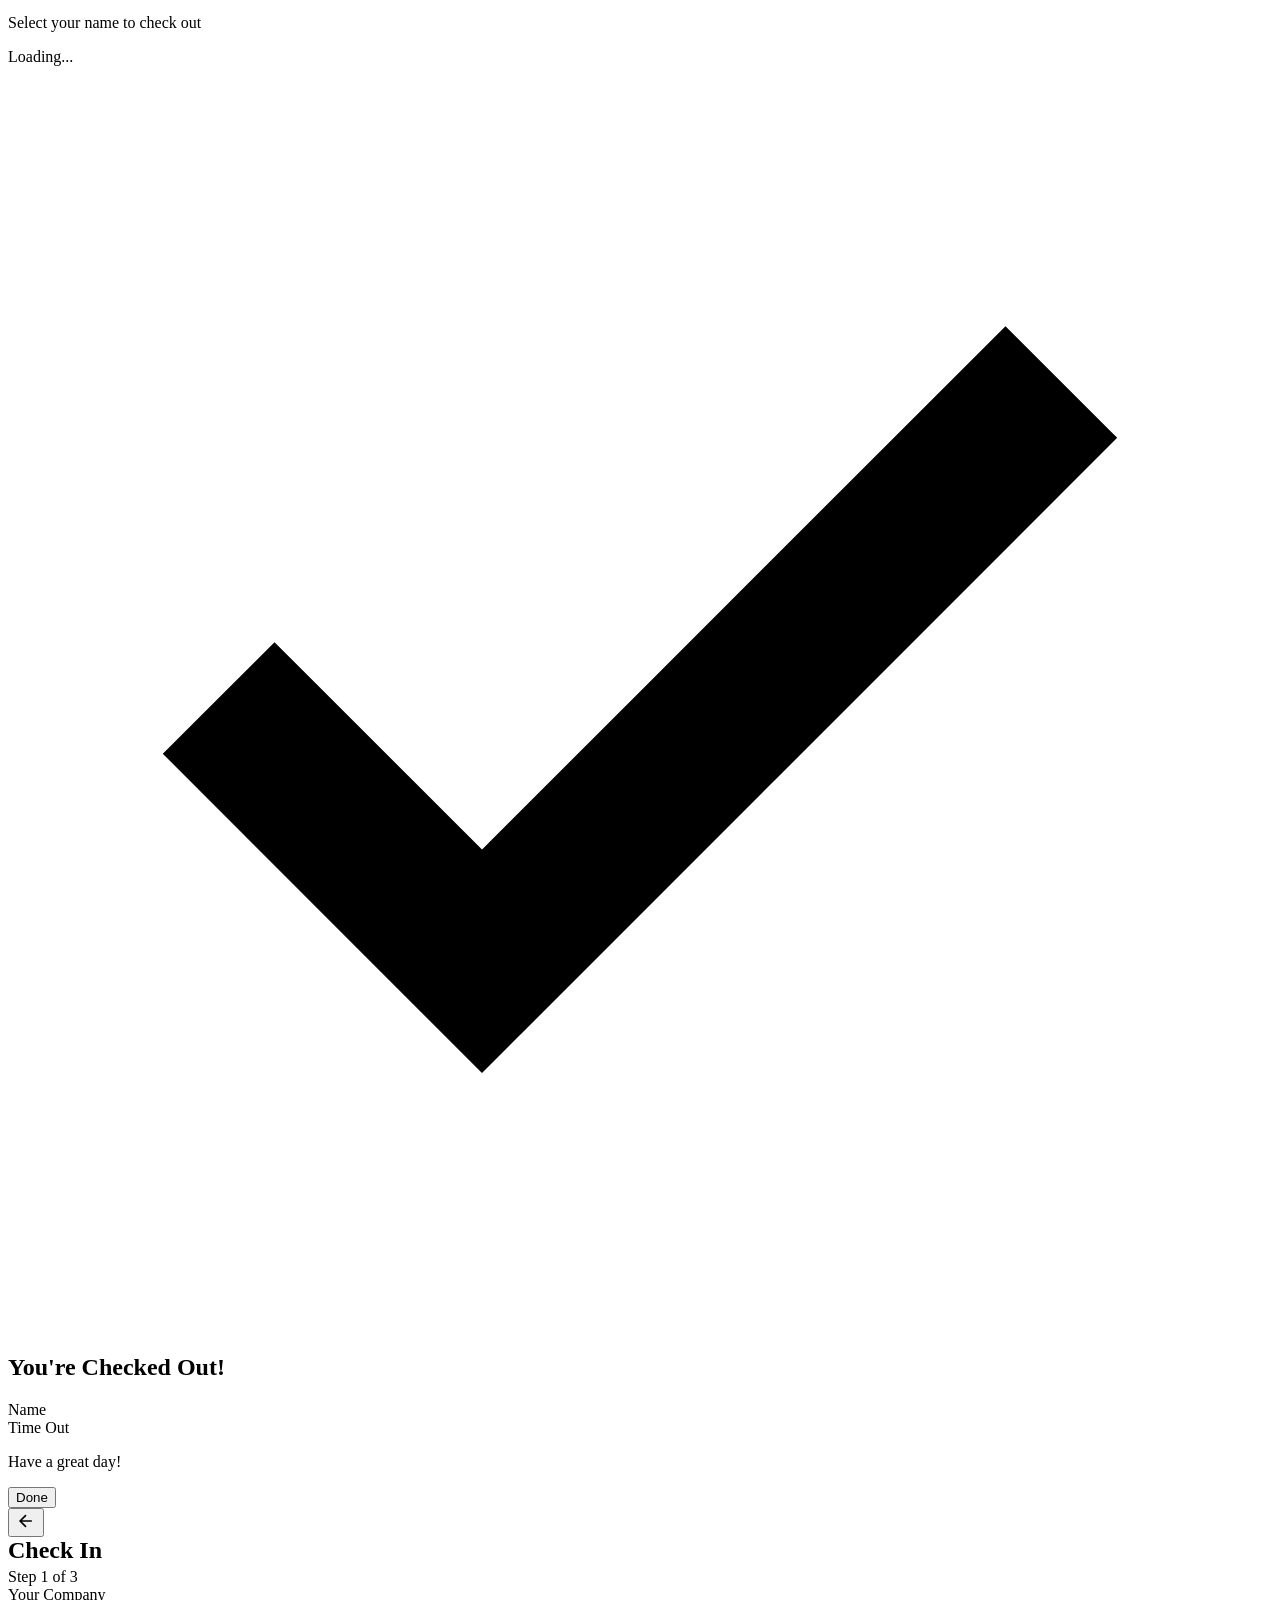
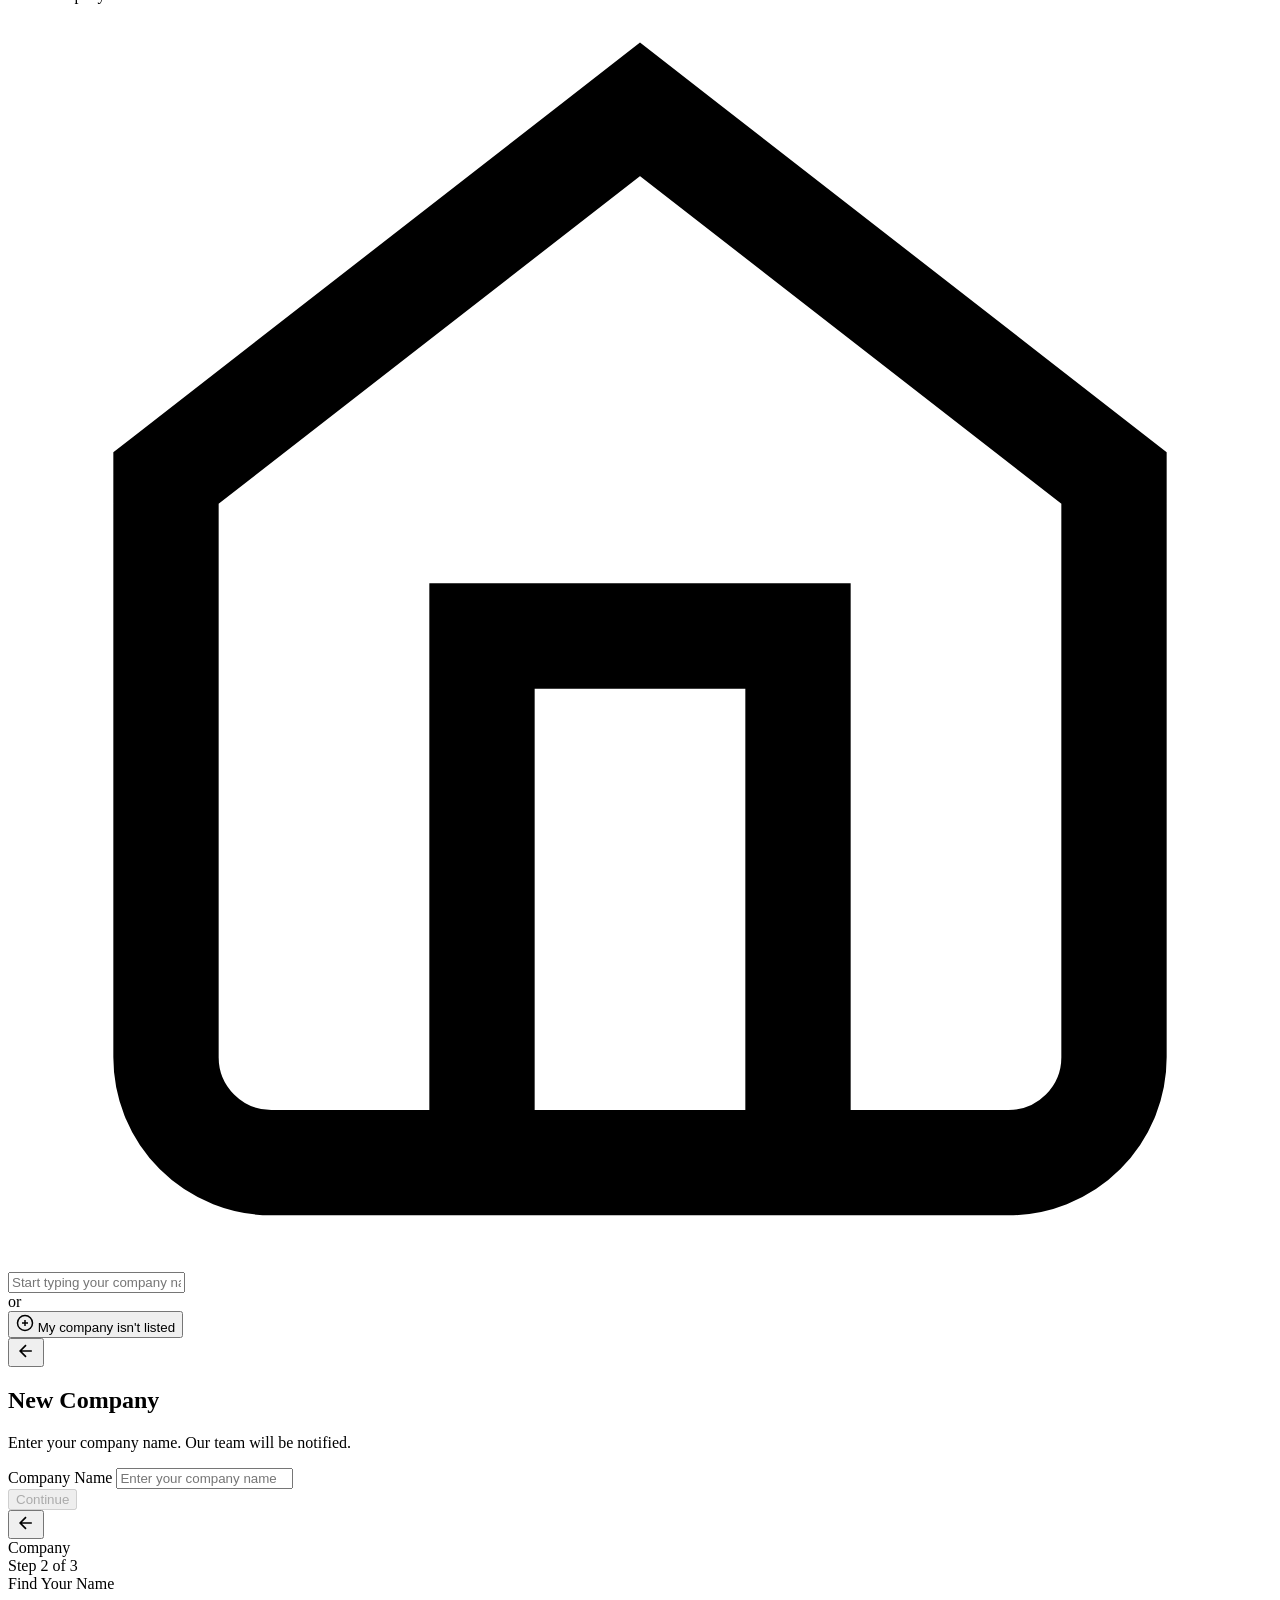
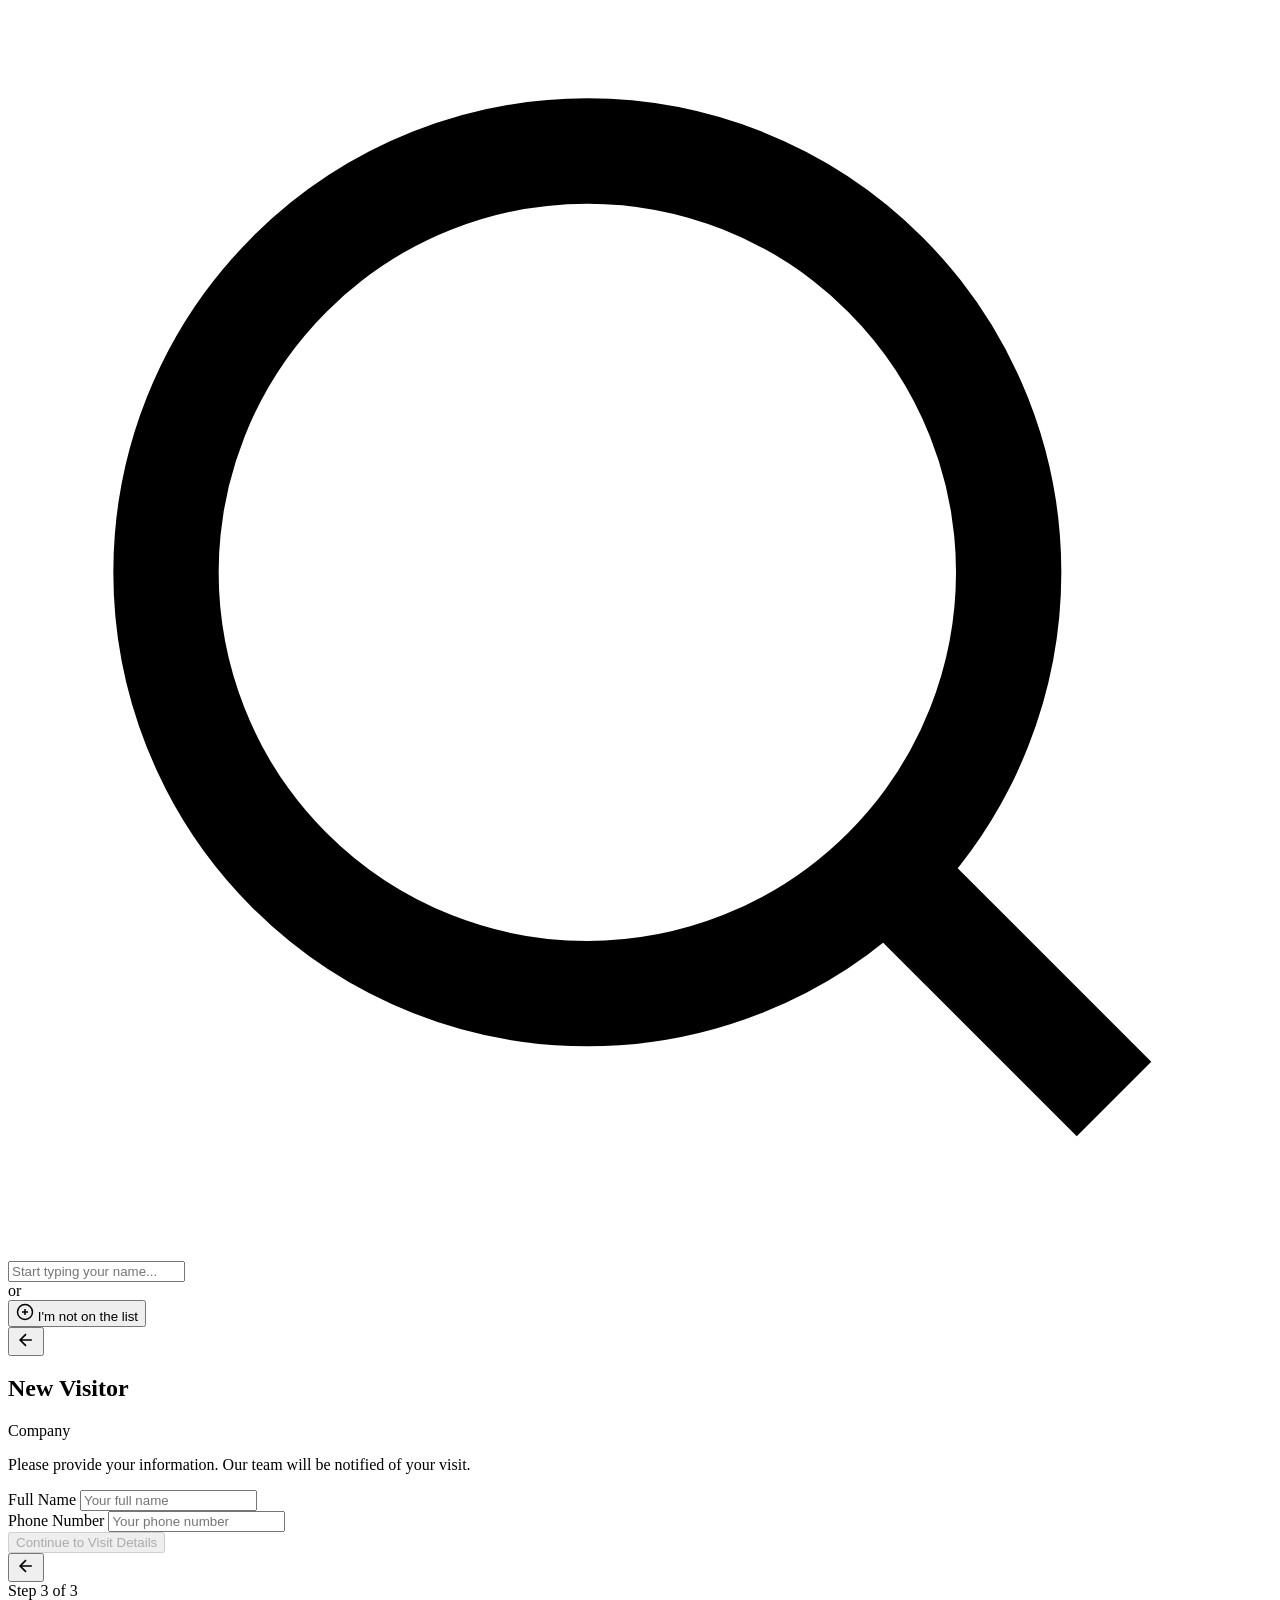
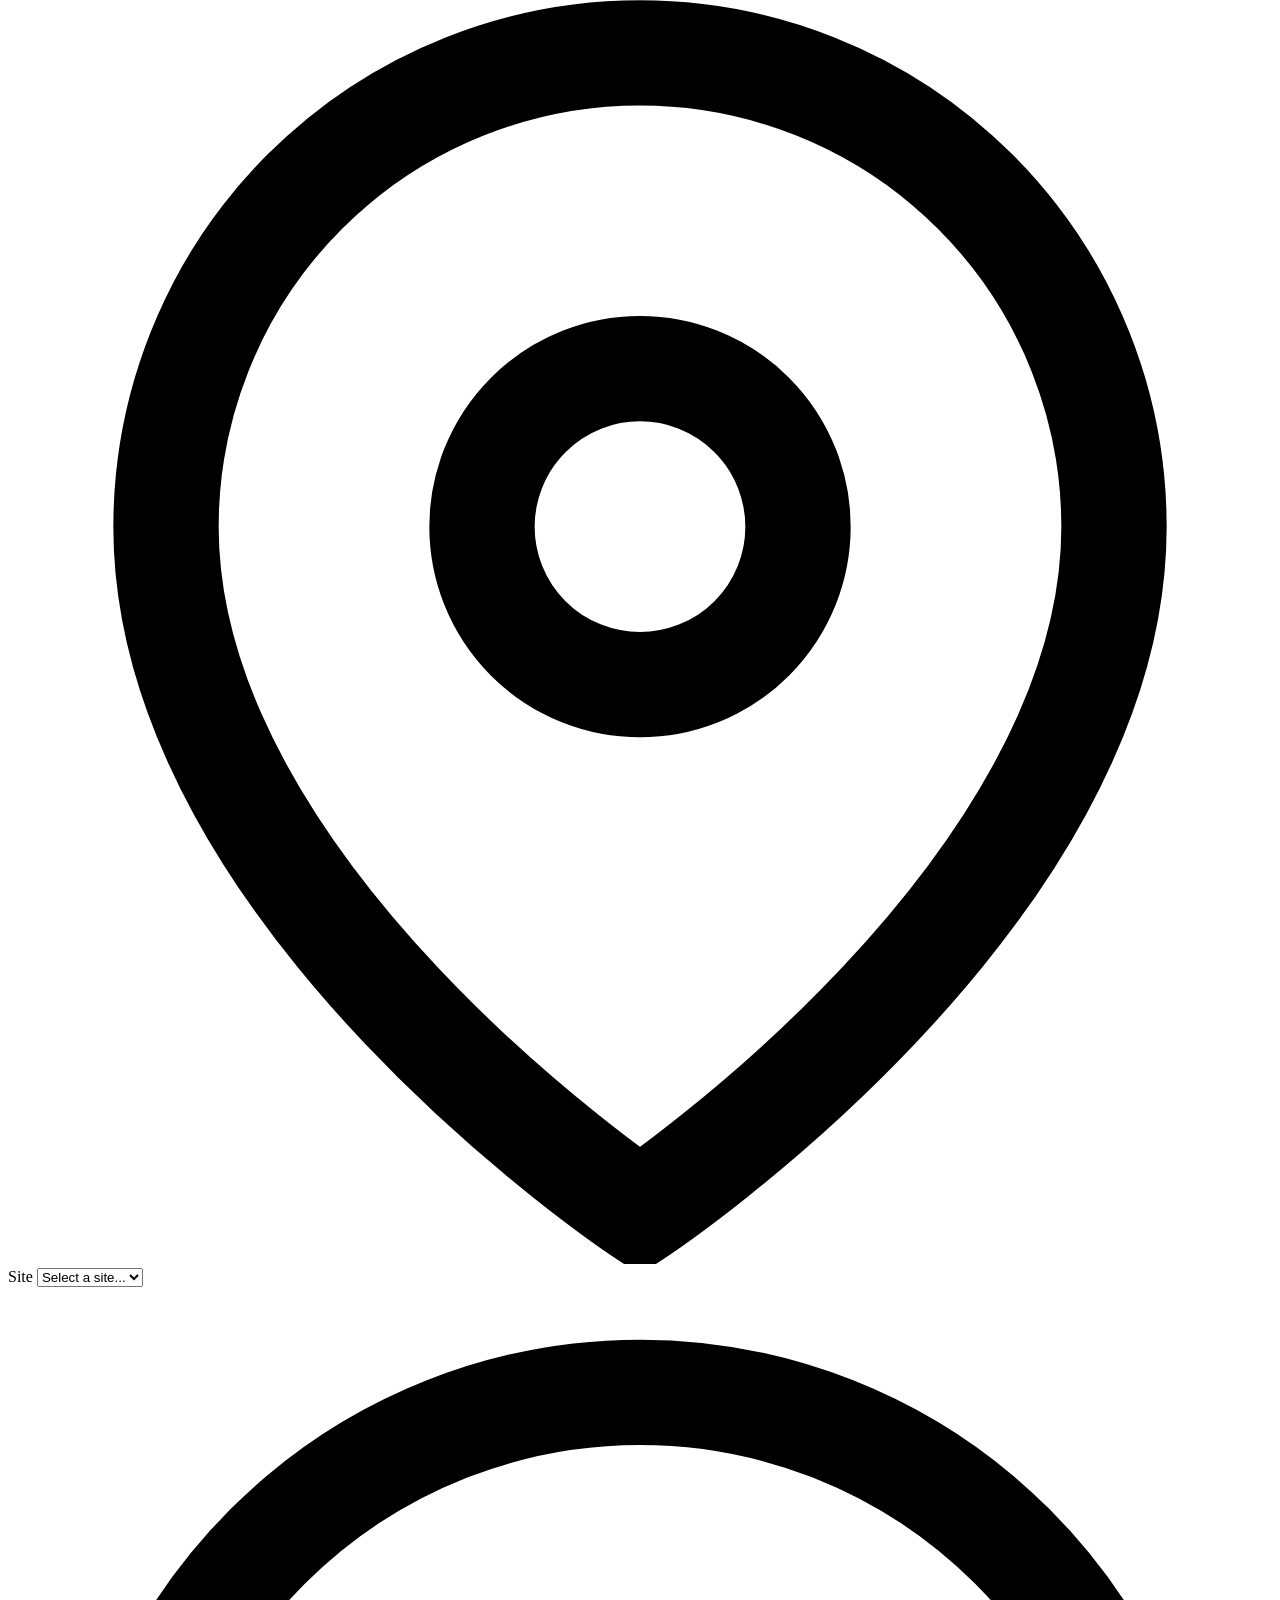
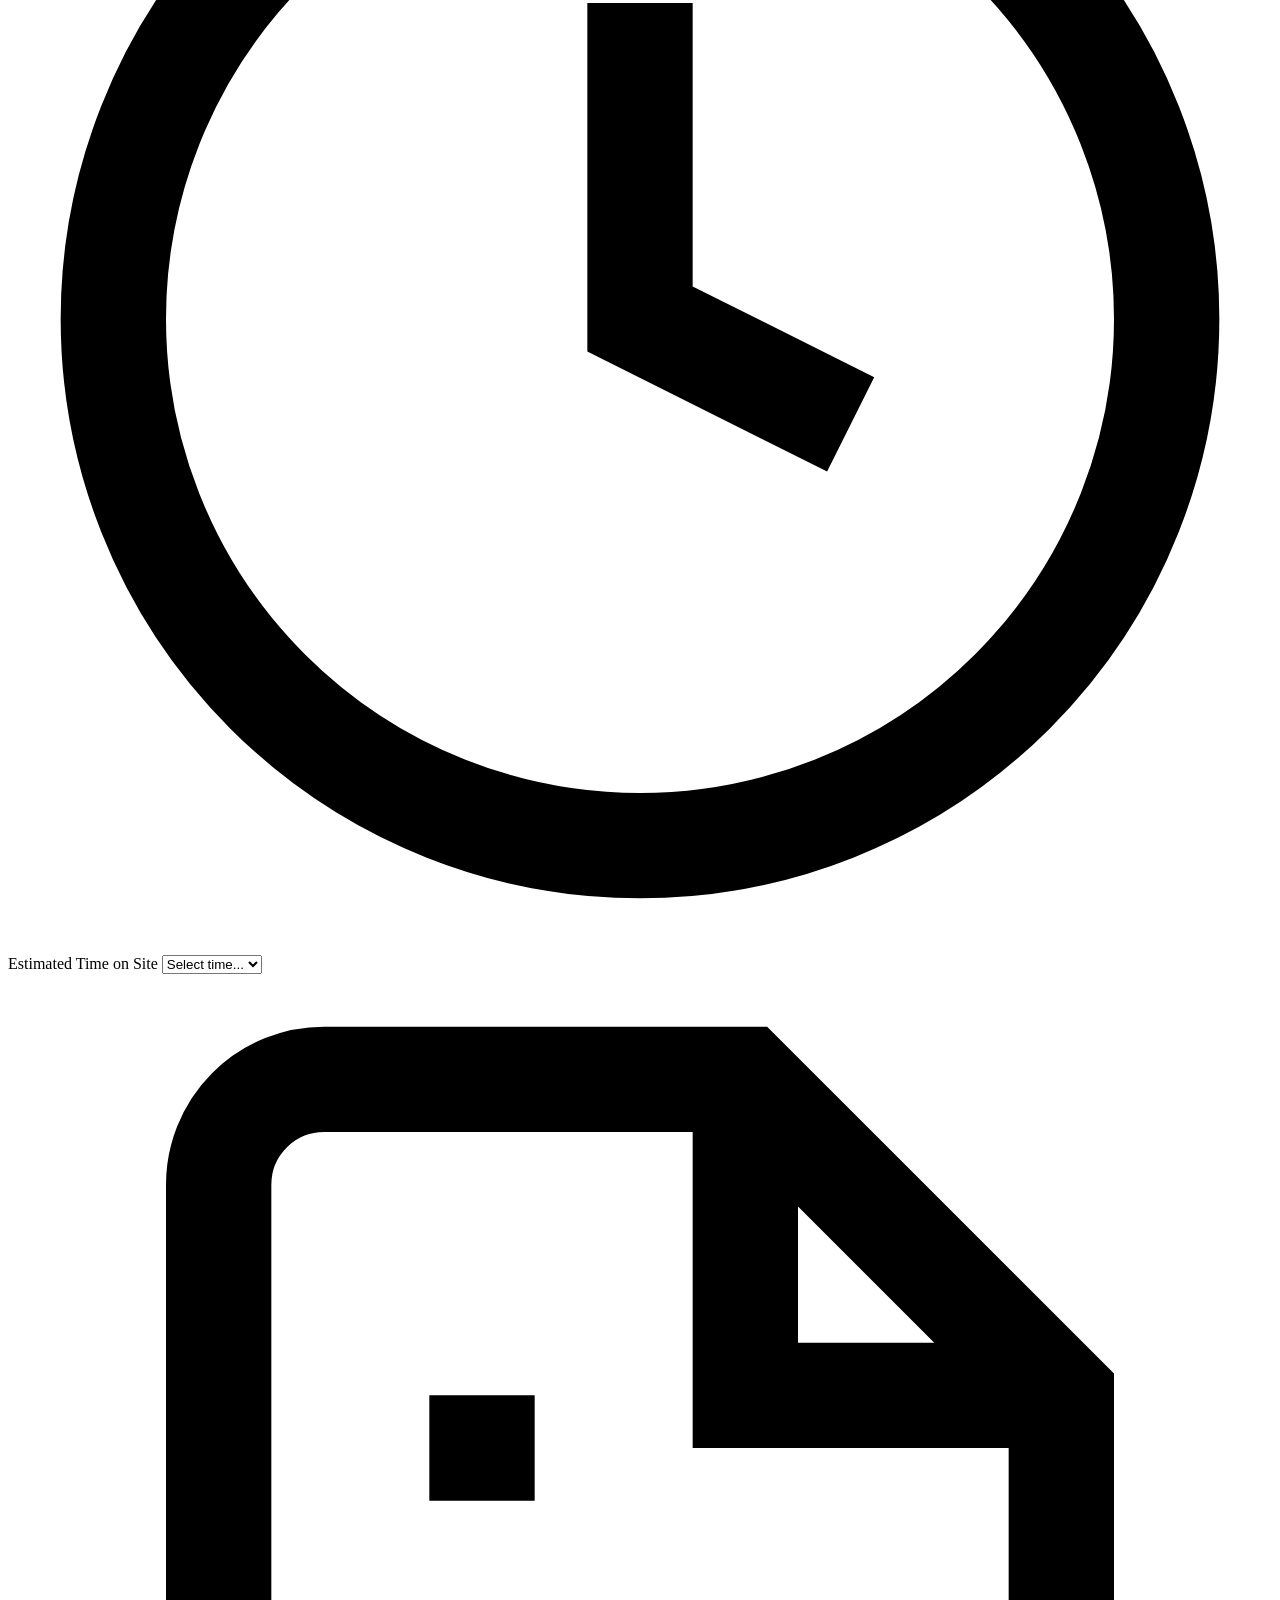
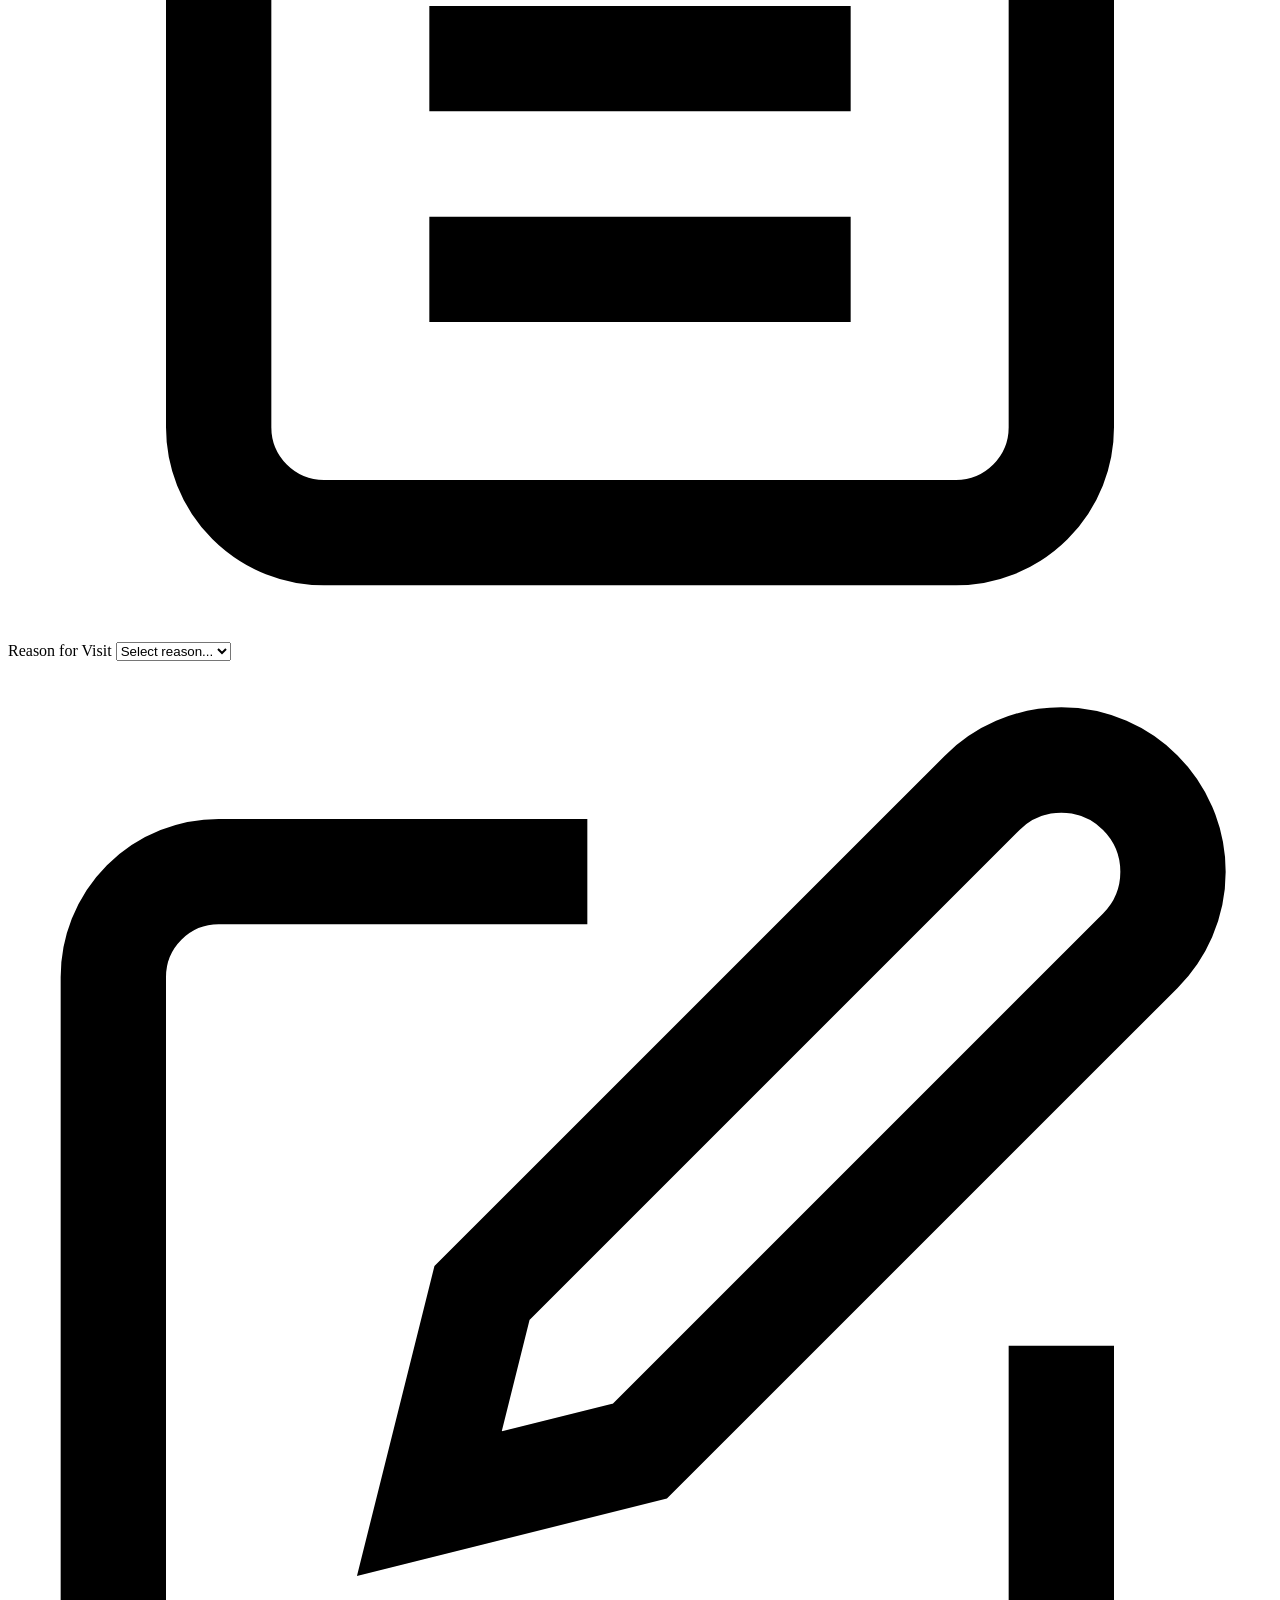
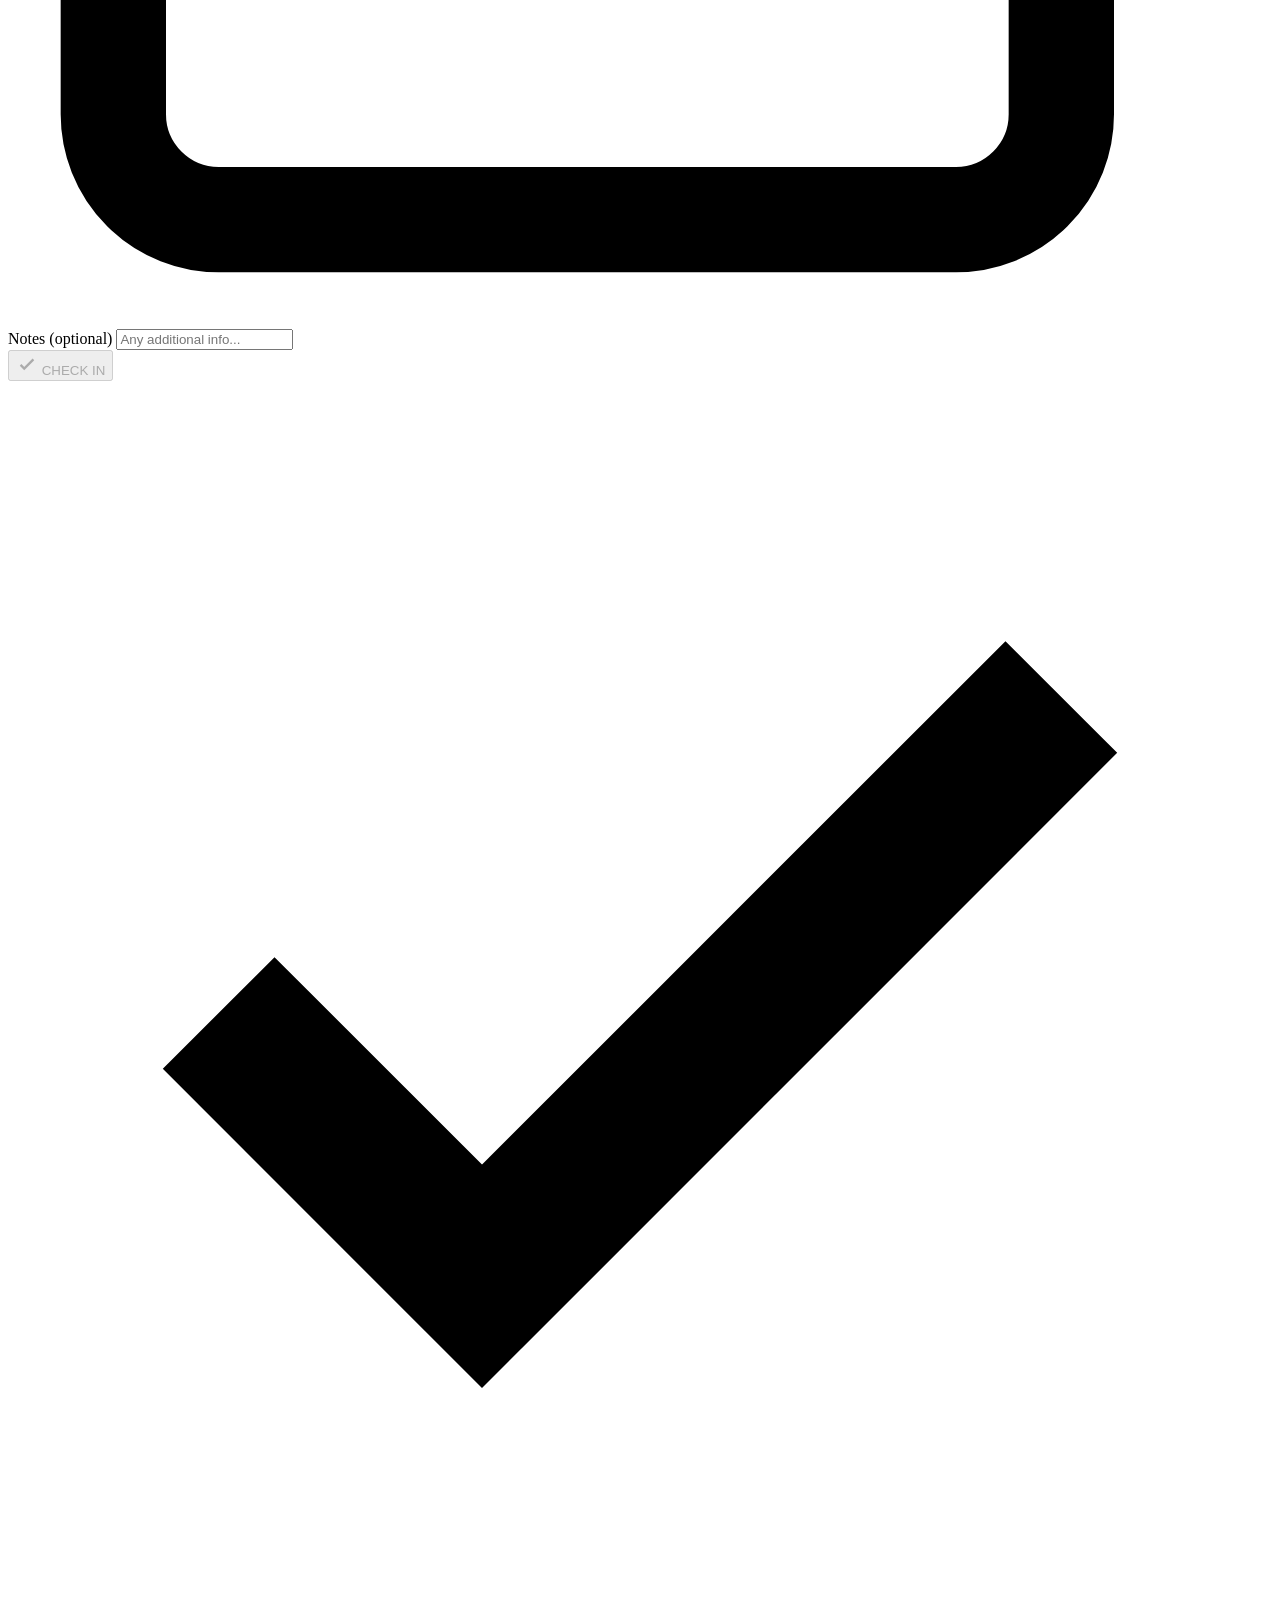
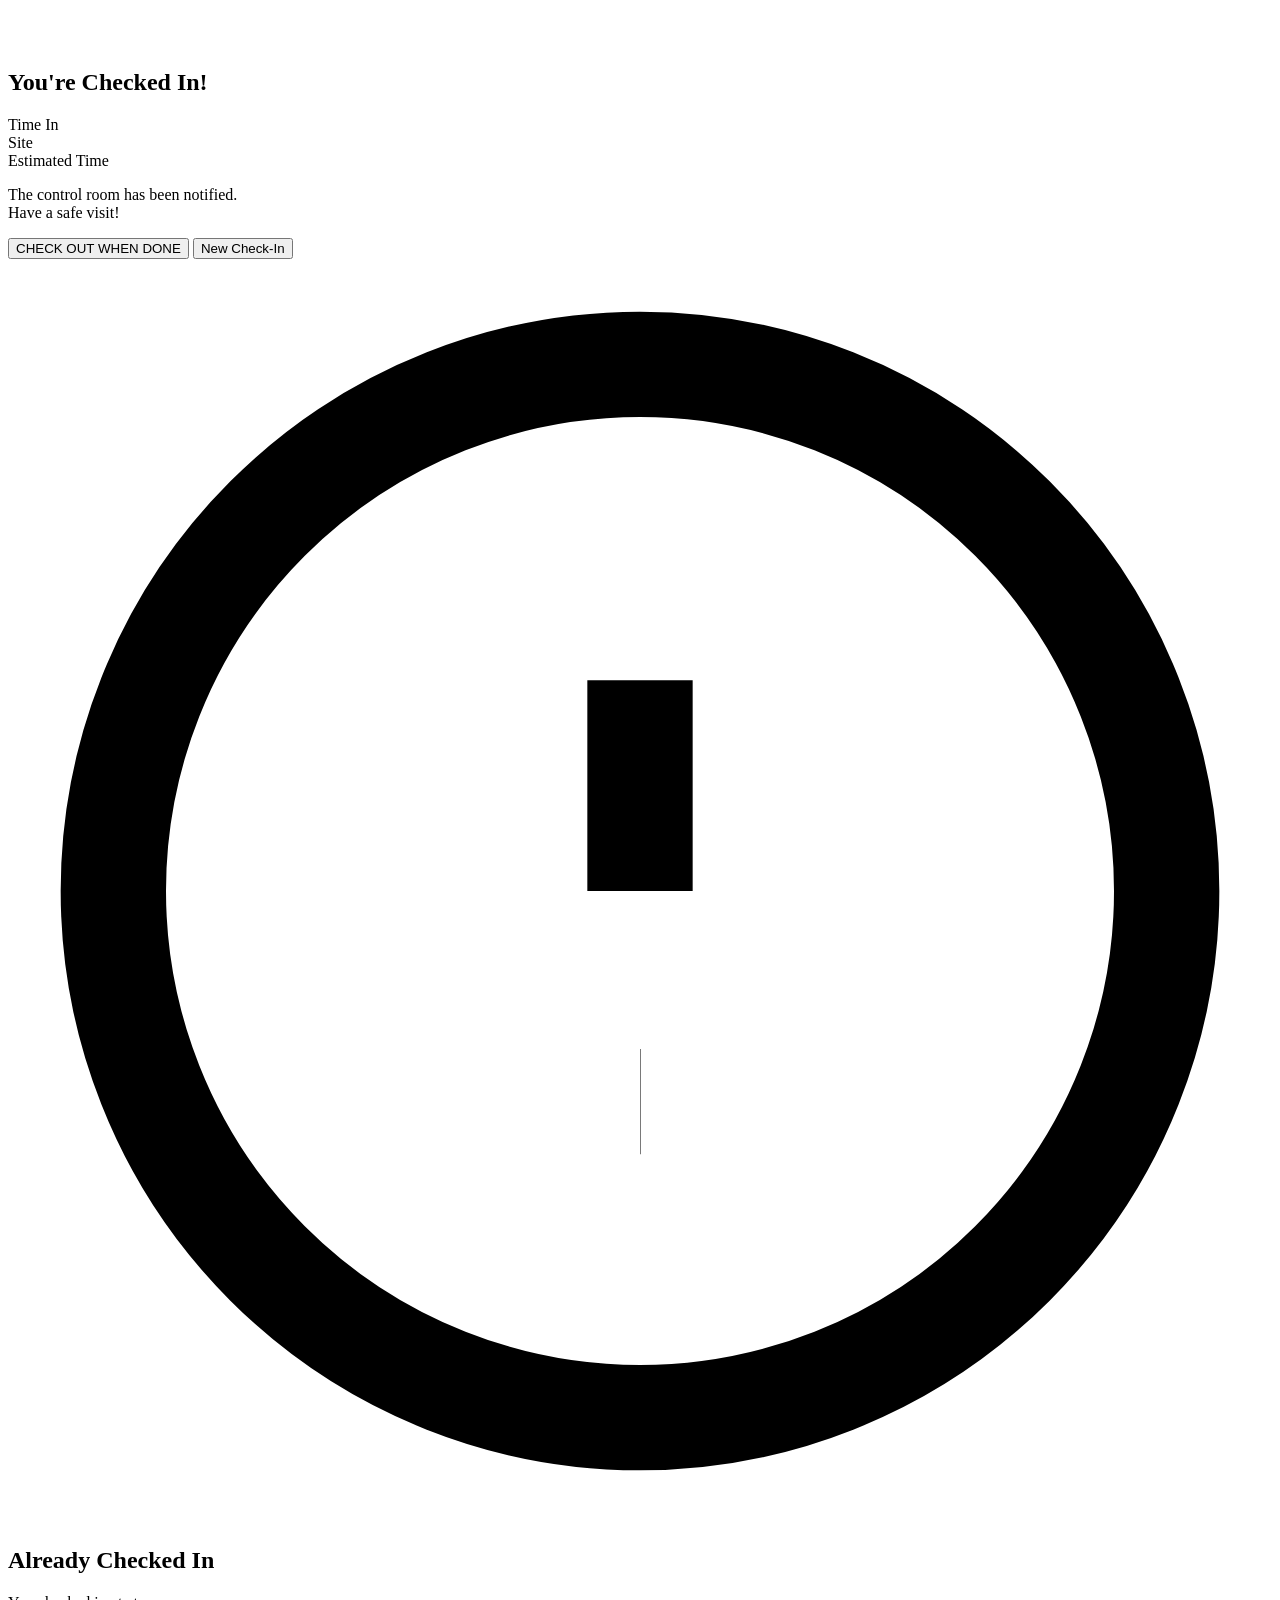
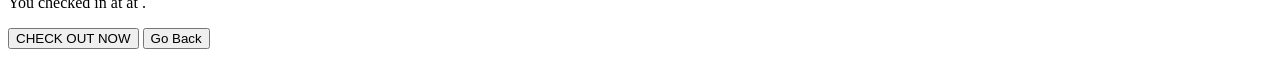
==== commit e8c26335: "Add check-in/check-out mode selection and self-service checkout flow" ====
--- a/frontend/index.html
+++ b/frontend/index.html
@@ -10,8 +10,8 @@
 </head>
 <body class="checkin-body">
 
-    <!-- ===== STEP 1: Select Company ===== -->
-    <div id="step-company" class="step active">
+    <!-- ===== STEP 0: Check In or Check Out ===== -->
+    <div id="step-mode" class="step active">
         <div class="card">
             <div class="logo-header">
                 <div class="logo-icon">
@@ -20,9 +20,94 @@
                     </svg>
                 </div>
                 <h1>NCEMC Site Visit</h1>
-                <p class="subtitle">Self-Service Check-In</p>
-            </div>
-
+                <p class="subtitle">Welcome! What would you like to do?</p>
+            </div>
+
+            <div class="mode-buttons">
+                <button id="btn-mode-checkin" class="btn btn-primary btn-big full-width mode-btn">
+                    <svg viewBox="0 0 24 24" fill="none" stroke="currentColor" stroke-width="2.5" width="28" height="28">
+                        <path d="M15 3h4a2 2 0 012 2v14a2 2 0 01-2 2h-4"/>
+                        <polyline points="10 17 15 12 10 7"/>
+                        <line x1="15" y1="12" x2="3" y2="12"/>
+                    </svg>
+                    CHECK IN
+                </button>
+                <button id="btn-mode-checkout" class="btn btn-outline btn-big full-width mode-btn">
+                    <svg viewBox="0 0 24 24" fill="none" stroke="currentColor" stroke-width="2.5" width="28" height="28">
+                        <path d="M9 21H5a2 2 0 01-2-2V5a2 2 0 012-2h4"/>
+                        <polyline points="16 17 21 12 16 7"/>
+                        <line x1="21" y1="12" x2="9" y2="12"/>
+                    </svg>
+                    CHECK OUT
+                </button>
+            </div>
+        </div>
+    </div>
+
+    <!-- ===== CHECKOUT: Select Company ===== -->
+    <div id="step-co-company" class="step">
+        <div class="card">
+            <button class="back-arrow" id="back-to-mode-from-co">
+                <svg viewBox="0 0 24 24" fill="none" stroke="currentColor" stroke-width="2" width="20" height="20">
+                    <path d="M19 12H5M12 19l-7-7 7-7"/>
+                </svg>
+            </button>
+            <div class="logo-header" style="margin-bottom:0.5rem">
+                <h2 style="margin:0">Check Out</h2>
+                <p class="subtitle">Select your company</p>
+            </div>
+            <div id="co-company-list" class="checkout-list">
+                <div class="no-results">Loading...</div>
+            </div>
+        </div>
+    </div>
+
+    <!-- ===== CHECKOUT: Select Person ===== -->
+    <div id="step-co-person" class="step">
+        <div class="card">
+            <button class="back-arrow" id="back-to-co-company">
+                <svg viewBox="0 0 24 24" fill="none" stroke="currentColor" stroke-width="2" width="20" height="20">
+                    <path d="M19 12H5M12 19l-7-7 7-7"/>
+                </svg>
+            </button>
+            <div class="company-badge">
+                <span class="badge-label">Company</span>
+                <span class="badge-value" id="co-badge-company"></span>
+            </div>
+            <p class="step-desc">Select your name to check out</p>
+            <div id="co-person-list" class="checkout-list">
+                <div class="no-results">Loading...</div>
+            </div>
+        </div>
+    </div>
+
+    <!-- ===== CHECKOUT: Done ===== -->
+    <div id="step-co-done" class="step">
+        <div class="card confirm-card">
+            <div class="confirm-icon">
+                <svg viewBox="0 0 24 24" fill="none" stroke="currentColor" stroke-width="3">
+                    <path d="M20 6L9 17l-5-5"/>
+                </svg>
+            </div>
+            <h2>You're Checked Out!</h2>
+            <div class="confirm-details">
+                <div class="confirm-row"><span class="confirm-label">Name</span><span class="confirm-value" id="co-done-name"></span></div>
+                <div class="confirm-row"><span class="confirm-label">Time Out</span><span class="confirm-value" id="co-done-time"></span></div>
+            </div>
+            <p class="confirm-note">Have a great day!</p>
+            <button id="btn-co-done" class="btn btn-primary full-width">Done</button>
+        </div>
+    </div>
+
+    <!-- ===== STEP 1: Select Company ===== -->
+    <div id="step-company" class="step">
+        <div class="card">
+            <button class="back-arrow" id="back-to-mode-from-ci">
+                <svg viewBox="0 0 24 24" fill="none" stroke="currentColor" stroke-width="2" width="20" height="20">
+                    <path d="M19 12H5M12 19l-7-7 7-7"/>
+                </svg>
+            </button>
+            <h2 style="margin:0 0 0.25rem 0">Check In</h2>
             <div class="step-indicator">Step 1 of 3</div>
 
             <div class="form-group">
@@ -270,6 +355,10 @@
 
         const $ = id => document.getElementById(id);
         const steps = {
+            mode:       $('step-mode'),
+            coCompany:  $('step-co-company'),
+            coPerson:   $('step-co-person'),
+            coDone:     $('step-co-done'),
             company:    $('step-company'),
             newCompany: $('step-new-company'),
             name:       $('step-name'),
@@ -278,6 +367,91 @@
             confirm:    $('step-confirm'),
             already:    $('step-already'),
         };
+
+        // ---- Mode selection ----
+        $('btn-mode-checkin').addEventListener('click', () => { showStep(steps.company); });
+        $('btn-mode-checkout').addEventListener('click', startCheckoutFlow);
+        $('back-to-mode-from-ci').addEventListener('click', () => { resetAll(); });
+        $('back-to-mode-from-co').addEventListener('click', () => { showStep(steps.mode); });
+
+        // ---- Checkout flow ----
+        function startCheckoutFlow() {
+            const list = $('co-company-list');
+            list.innerHTML = '<div class="no-results">Loading...</div>';
+            showStep(steps.coCompany);
+            fetch(window.API_URL + '/api/active-companies').then(r => r.json()).then(companies => {
+                if (companies.length === 0) {
+                    list.innerHTML = '<div class="no-results">No one is currently checked in.</div>';
+                    return;
+                }
+                list.innerHTML = companies.map(c => `
+                    <button class="result-item company-result co-company-item" data-company="${esc(c)}">
+                        <span class="result-avatar co-avatar">
+                            <svg viewBox="0 0 24 24" fill="none" stroke="currentColor" stroke-width="2" width="18" height="18">
+                                <path d="M3 9l9-7 9 7v11a2 2 0 01-2 2H5a2 2 0 01-2-2z"/>
+                                <polyline points="9 22 9 12 15 12 15 22"/>
+                            </svg>
+                        </span>
+                        <span class="result-name">${esc(c)}</span>
+                    </button>
+                `).join('');
+            }).catch(() => { list.innerHTML = '<div class="no-results">Connection error. Please try again.</div>'; });
+        }
+
+        $('co-company-list').addEventListener('click', e => {
+            const item = e.target.closest('.co-company-item');
+            if (!item) return;
+            loadCheckoutPeople(item.dataset.company);
+        });
+
+        function loadCheckoutPeople(company) {
+            $('co-badge-company').textContent = company;
+            const list = $('co-person-list');
+            list.innerHTML = '<div class="no-results">Loading...</div>';
+            showStep(steps.coPerson);
+            fetch(window.API_URL + '/api/active-visitors/' + encodeURIComponent(company)).then(r => r.json()).then(visitors => {
+                if (visitors.length === 0) {
+                    list.innerHTML = '<div class="no-results">No active visitors for this company.</div>';
+                    return;
+                }
+                list.innerHTML = visitors.map(v => `
+                    <button class="result-item co-person-item" data-vid="${v.visitor_id}" data-name="${esc(v.name)}">
+                        <span class="result-avatar">${initials(v.name)}</span>
+                        <span class="result-info">
+                            <span class="result-name">${esc(v.name)}</span>
+                            <span class="result-company">Checked in at ${esc(v.time_in)} — ${esc(v.site)}</span>
+                        </span>
+                    </button>
+                `).join('');
+            }).catch(() => { list.innerHTML = '<div class="no-results">Connection error. Please try again.</div>'; });
+        }
+
+        $('back-to-co-company').addEventListener('click', () => startCheckoutFlow());
+
+        $('co-person-list').addEventListener('click', e => {
+            const item = e.target.closest('.co-person-item');
+            if (!item) return;
+            const vid = item.dataset.vid;
+            const name = item.dataset.name;
+            item.innerHTML = '<span class="spinner"></span> Checking out...';
+            item.disabled = true;
+            fetch(window.API_URL + '/api/checkout', {
+                method: 'POST',
+                headers: { 'Content-Type': 'application/json' },
+                body: JSON.stringify({ visitor_id: parseInt(vid) })
+            }).then(r => r.json()).then(data => {
+                if (data.success) {
+                    $('co-done-name').textContent = name;
+                    $('co-done-time').textContent = data.time_out;
+                    showStep(steps.coDone);
+                } else {
+                    alert(data.error || 'Checkout failed.');
+                    startCheckoutFlow();
+                }
+            }).catch(() => { alert('Connection error.'); startCheckoutFlow(); });
+        });
+
+        $('btn-co-done').addEventListener('click', resetAll);
 
         const companyInput = $('company-search');
         const companyResults = $('company-results');
@@ -460,19 +634,27 @@
             btnCheckin.innerHTML = '<svg viewBox="0 0 24 24" fill="none" stroke="currentColor" stroke-width="2.5" width="22" height="22"><path d="M5 13l4 4L19 7"/></svg> CHECK IN';
         }
 
-        $('btn-checkout').addEventListener('click', doCheckout);
-        $('btn-already-checkout').addEventListener('click', doCheckout);
-        function doCheckout() {
+        $('btn-already-checkout').addEventListener('click', function() {
             if (!selectedVisitor || !selectedVisitor.id) { alert('Unable to check out. Please contact the control room.'); return; }
+            this.disabled = true; this.innerHTML = '<span class="spinner"></span> Checking out...';
             fetch(window.API_URL + '/api/checkout', { method: 'POST', headers: { 'Content-Type': 'application/json' }, body: JSON.stringify({ visitor_id: selectedVisitor.id }) })
             .then(r => r.json()).then(data => {
-                if (data.success) { alert('Checked out at ' + data.time_out + '. Have a great day!'); resetAll(); }
-                else { alert(data.error || 'Checkout failed.'); }
-            });
-        }
+                if (data.success) { $('co-done-name').textContent = selectedVisitor.name || ''; $('co-done-time').textContent = data.time_out; showStep(steps.coDone); }
+                else { alert(data.error || 'Checkout failed.'); this.disabled = false; this.textContent = 'CHECK OUT NOW'; }
+            }).catch(() => { alert('Connection error.'); this.disabled = false; this.textContent = 'CHECK OUT NOW'; });
+        });
 
         $('btn-already-cancel').addEventListener('click', () => showStep(steps.name));
         $('btn-new').addEventListener('click', resetAll);
+        $('btn-checkout').addEventListener('click', function() {
+            if (!selectedVisitor || !selectedVisitor.id) { alert('Unable to check out. Please contact the control room.'); return; }
+            this.disabled = true; this.innerHTML = '<span class="spinner"></span> Checking out...';
+            fetch(window.API_URL + '/api/checkout', { method: 'POST', headers: { 'Content-Type': 'application/json' }, body: JSON.stringify({ visitor_id: selectedVisitor.id }) })
+            .then(r => r.json()).then(data => {
+                if (data.success) { $('co-done-name').textContent = selectedVisitor.name || ''; $('co-done-time').textContent = data.time_out; showStep(steps.coDone); }
+                else { alert(data.error || 'Checkout failed.'); this.disabled = false; this.textContent = 'CHECK OUT WHEN DONE'; }
+            }).catch(() => { alert('Connection error.'); this.disabled = false; this.textContent = 'CHECK OUT WHEN DONE'; });
+        });
 
         function showStep(step) { Object.values(steps).forEach(s => s.classList.remove('active')); step.classList.add('active'); window.scrollTo(0, 0); }
         function resetAll() {
@@ -481,7 +663,7 @@
             newCompanyInput.value = ''; notesInput.value = '';
             siteSelect.innerHTML = '<option value="">Select a site...</option>';
             reasonSelect.innerHTML = '<option value="">Select reason...</option>';
-            btnCheckin.disabled = true; resetCheckinBtn(); showStep(steps.company);
+            btnCheckin.disabled = true; resetCheckinBtn(); showStep(steps.mode);
         }
         function initials(name) { return (name || '??').split(' ').map(w => w[0] || '').join('').toUpperCase().slice(0, 2); }
         function esc(s) { const d = document.createElement('div'); d.textContent = s || ''; return d.innerHTML; }
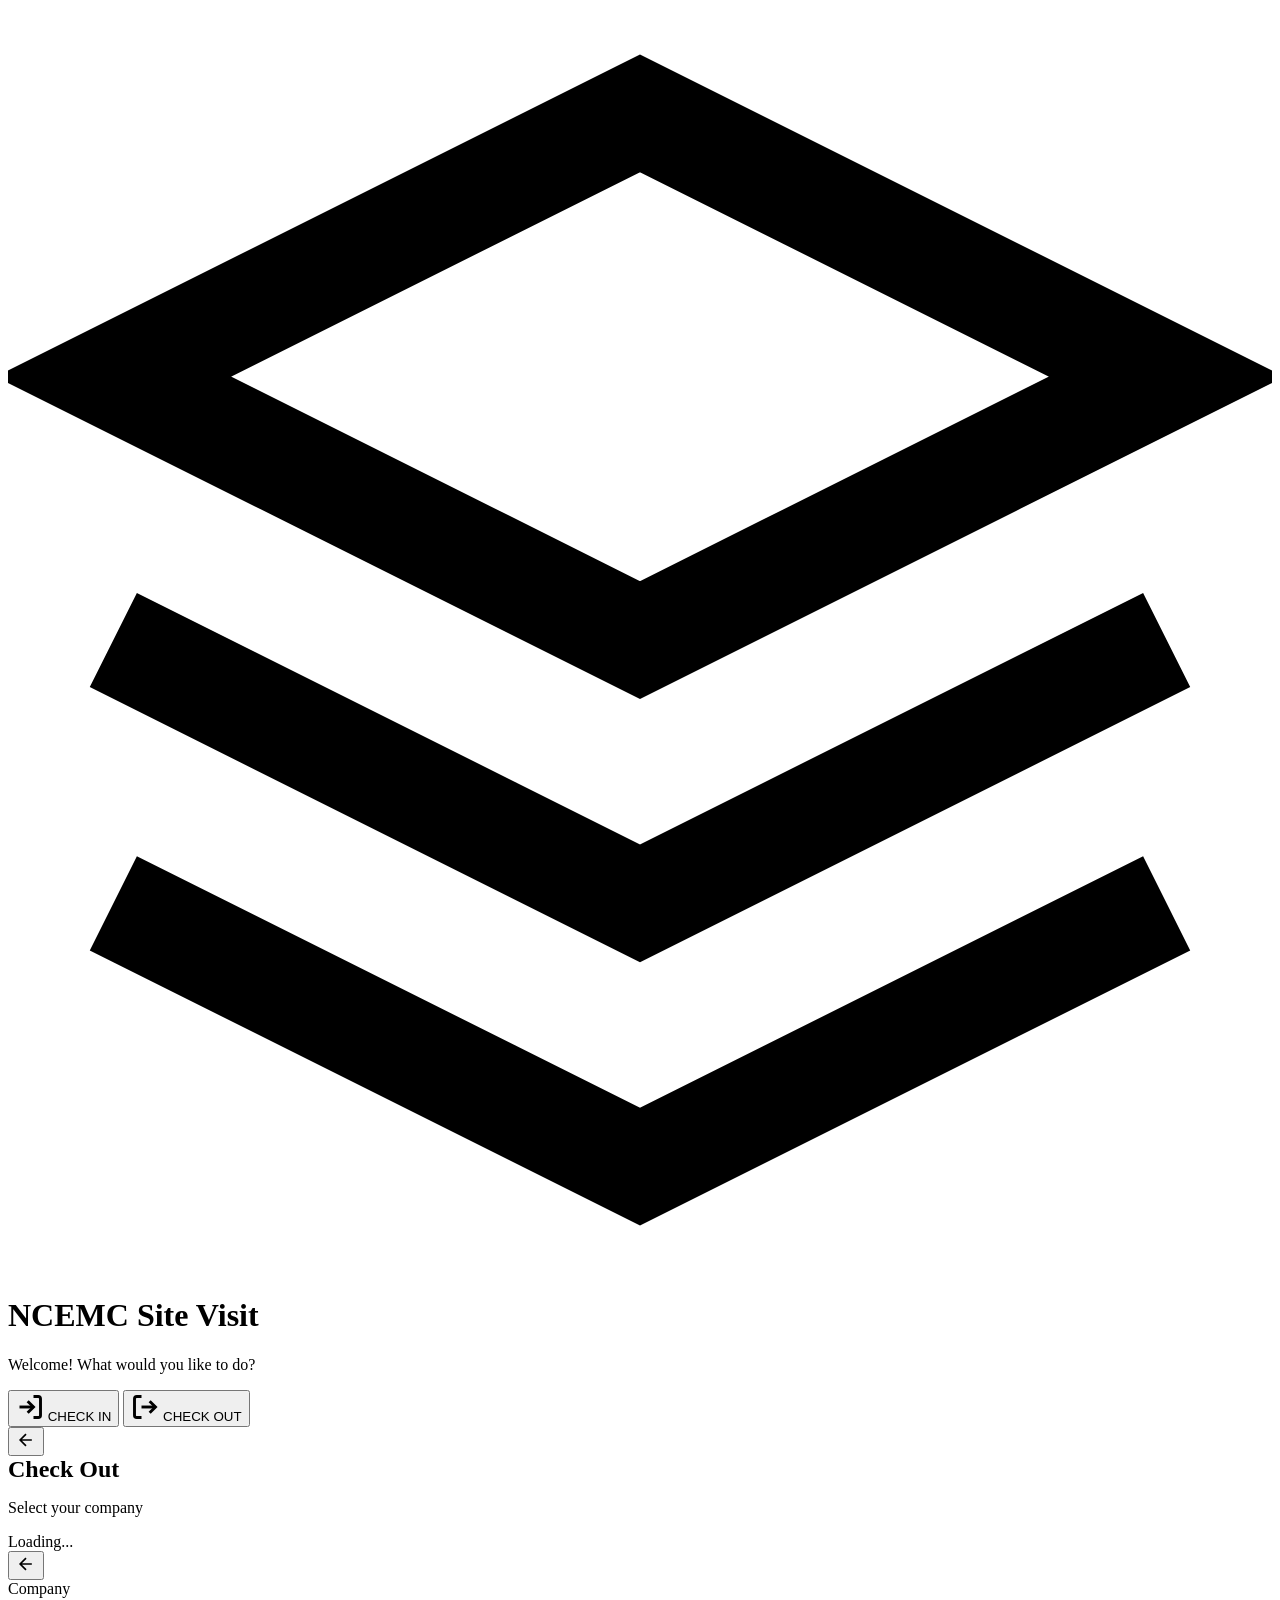
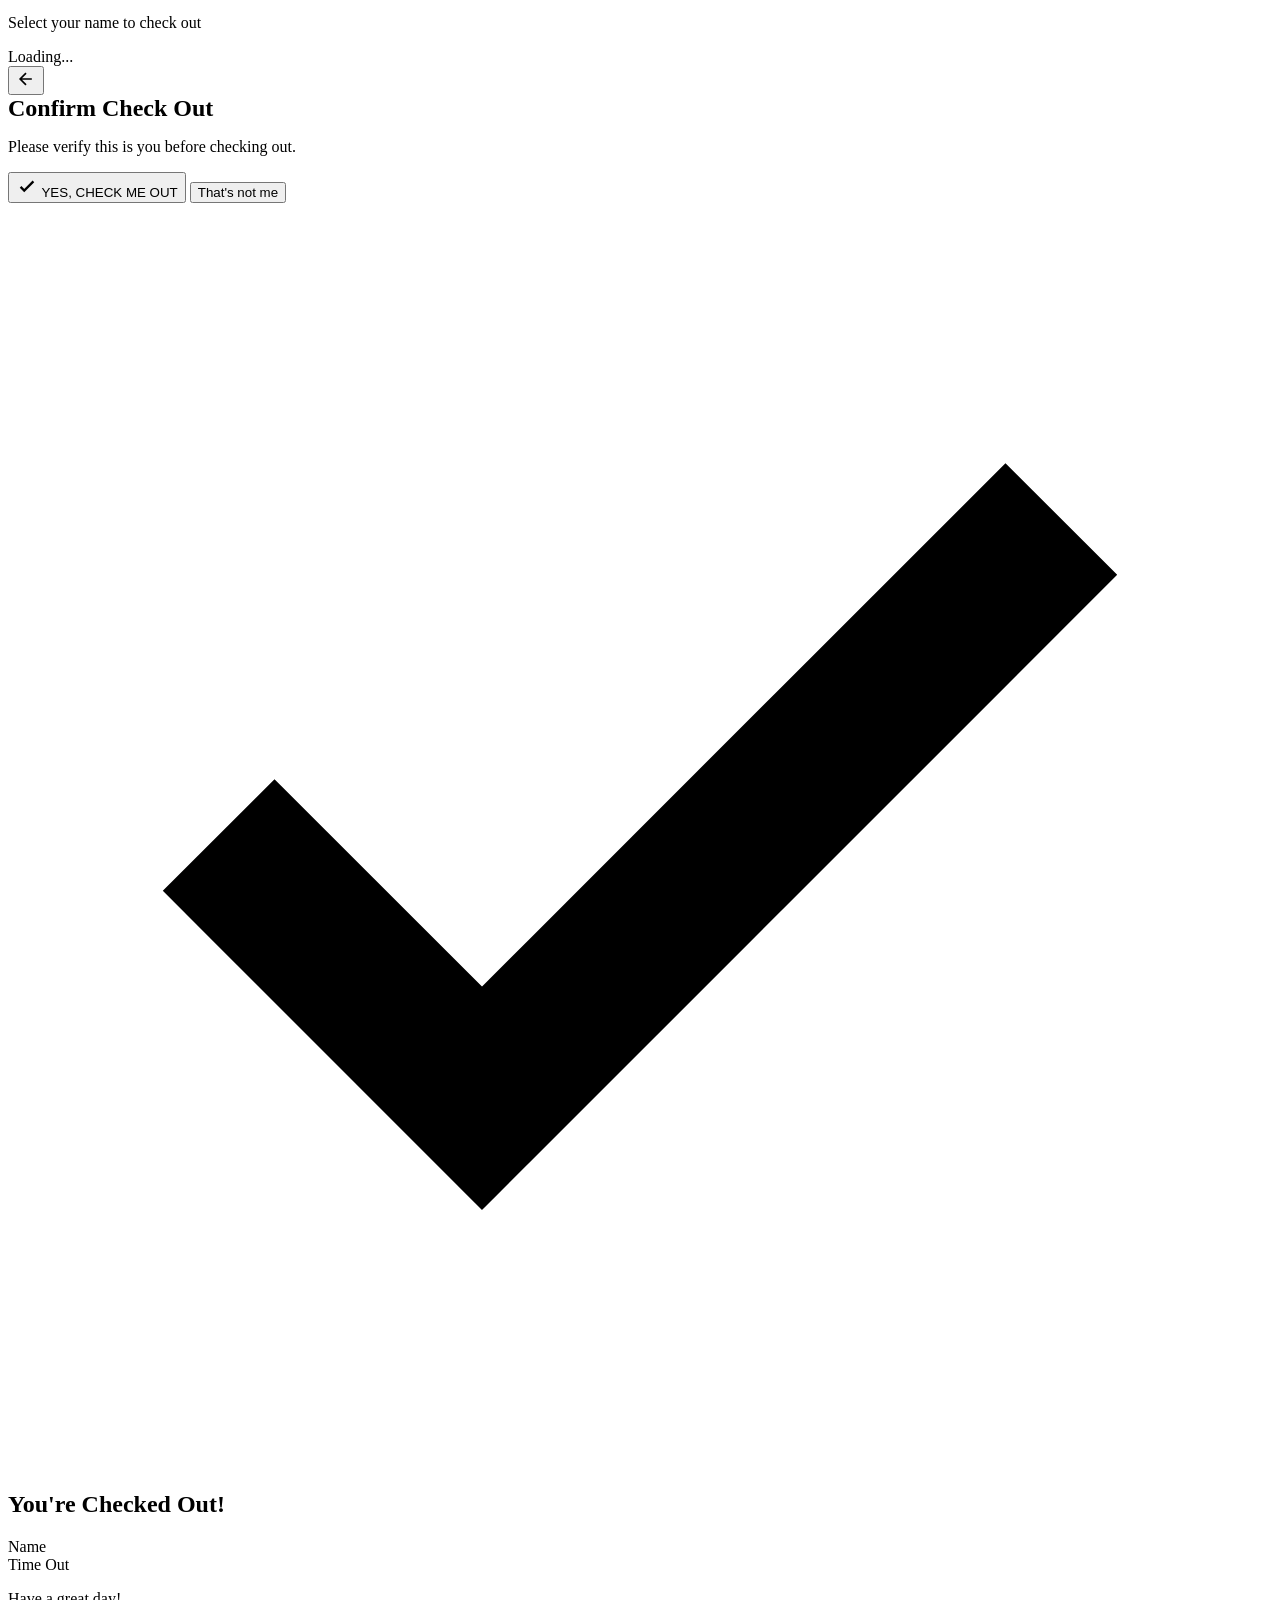
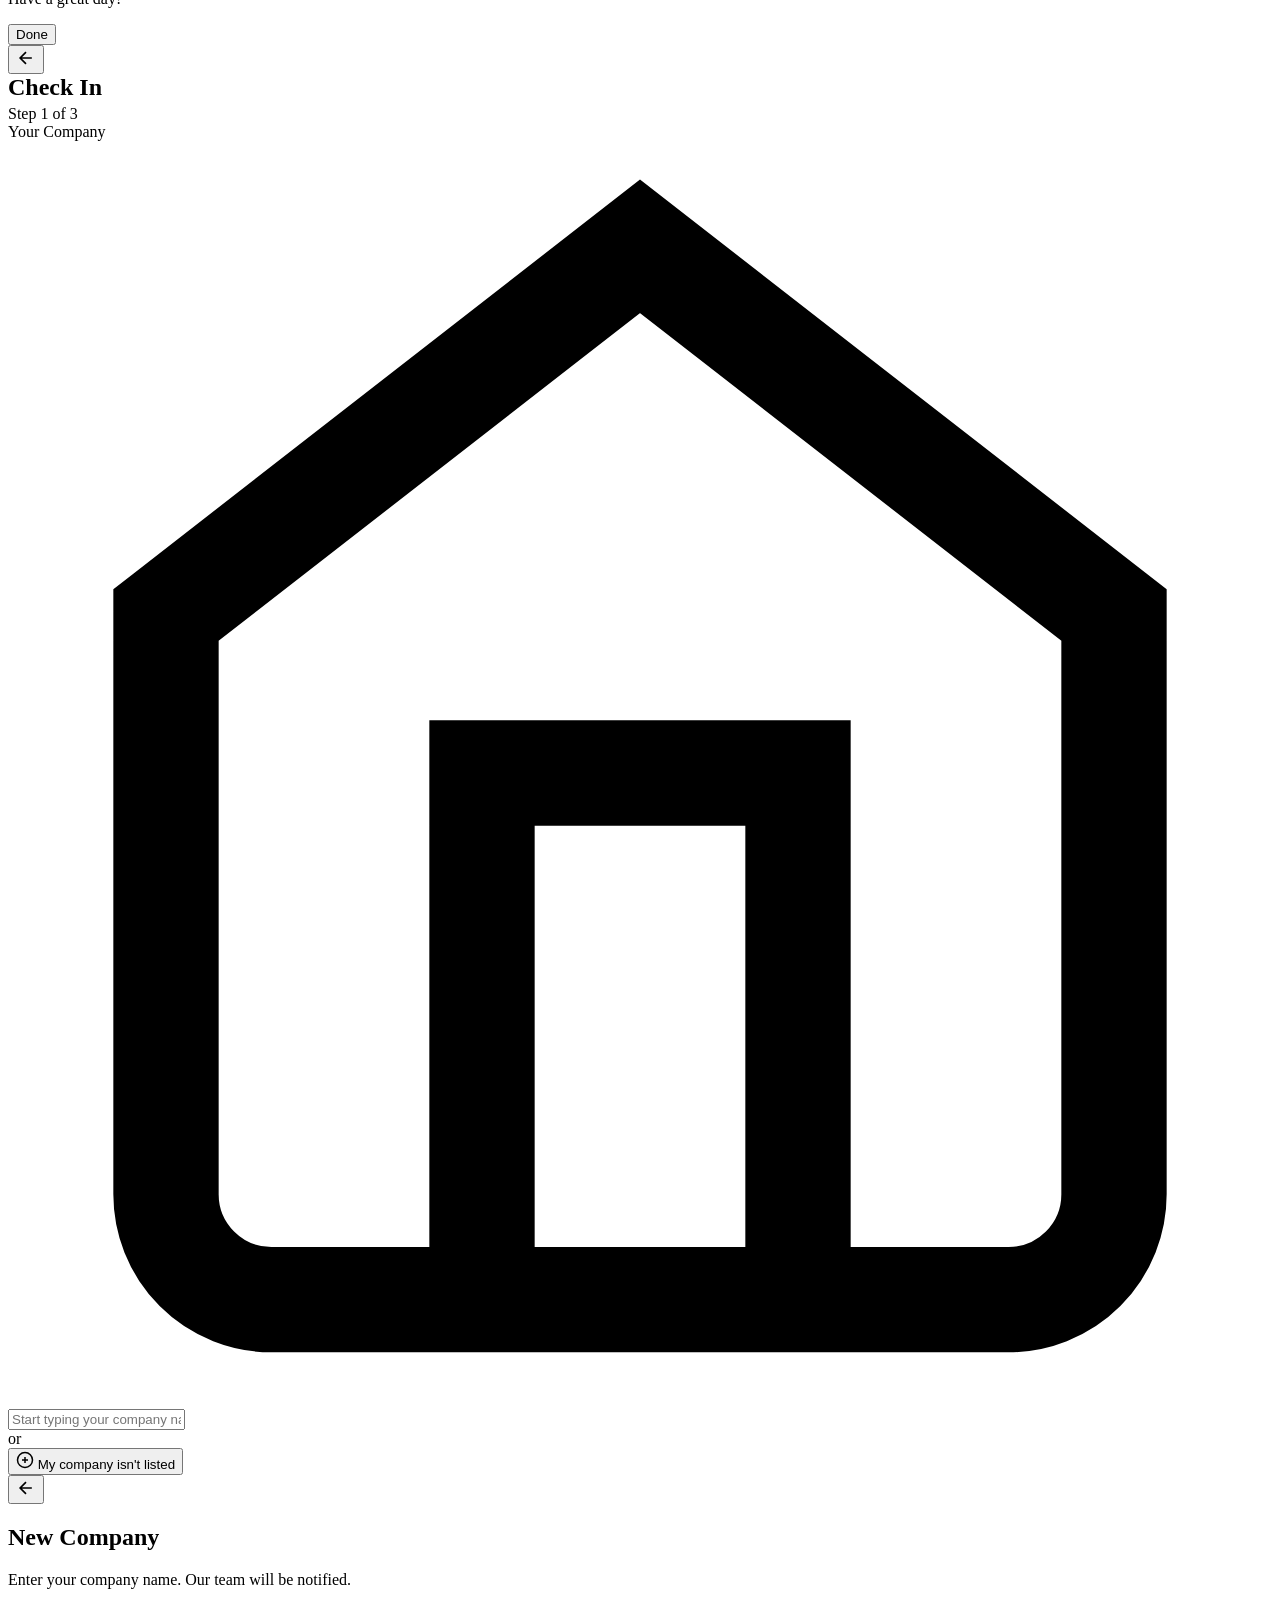
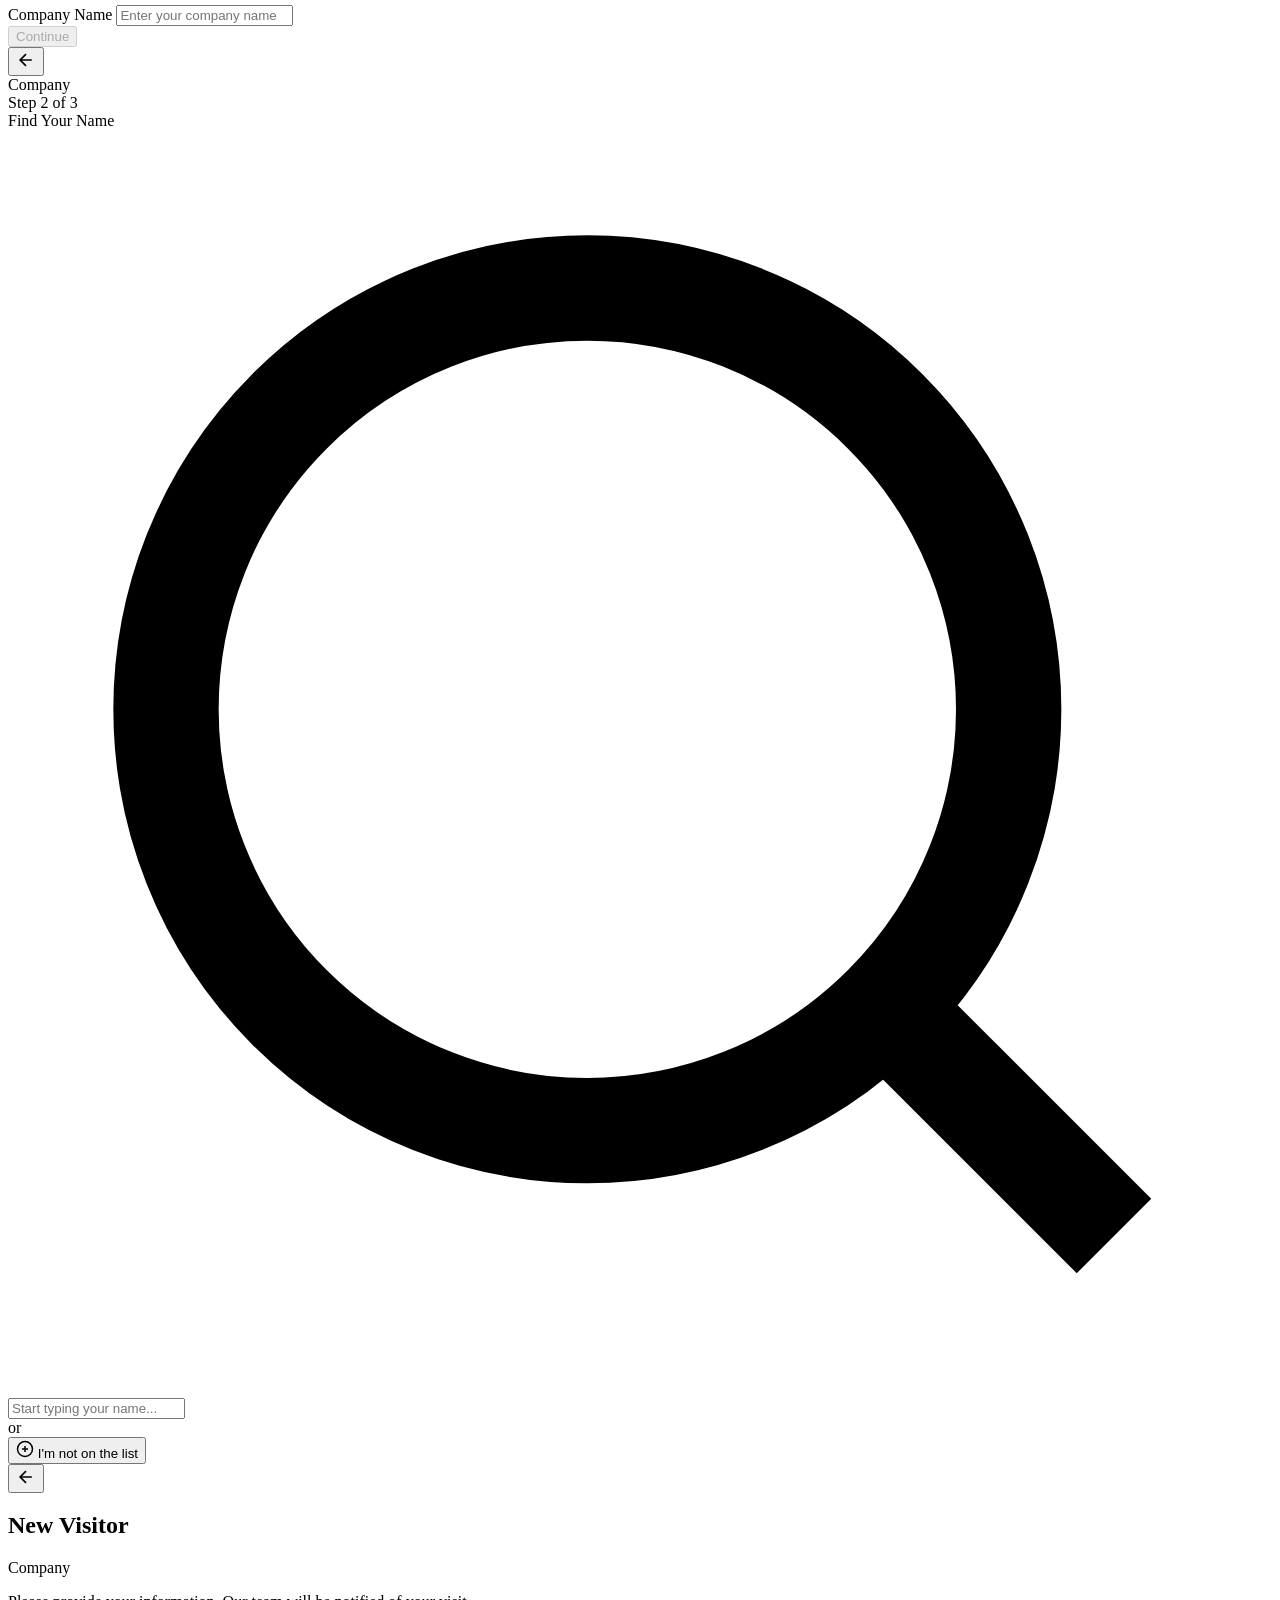
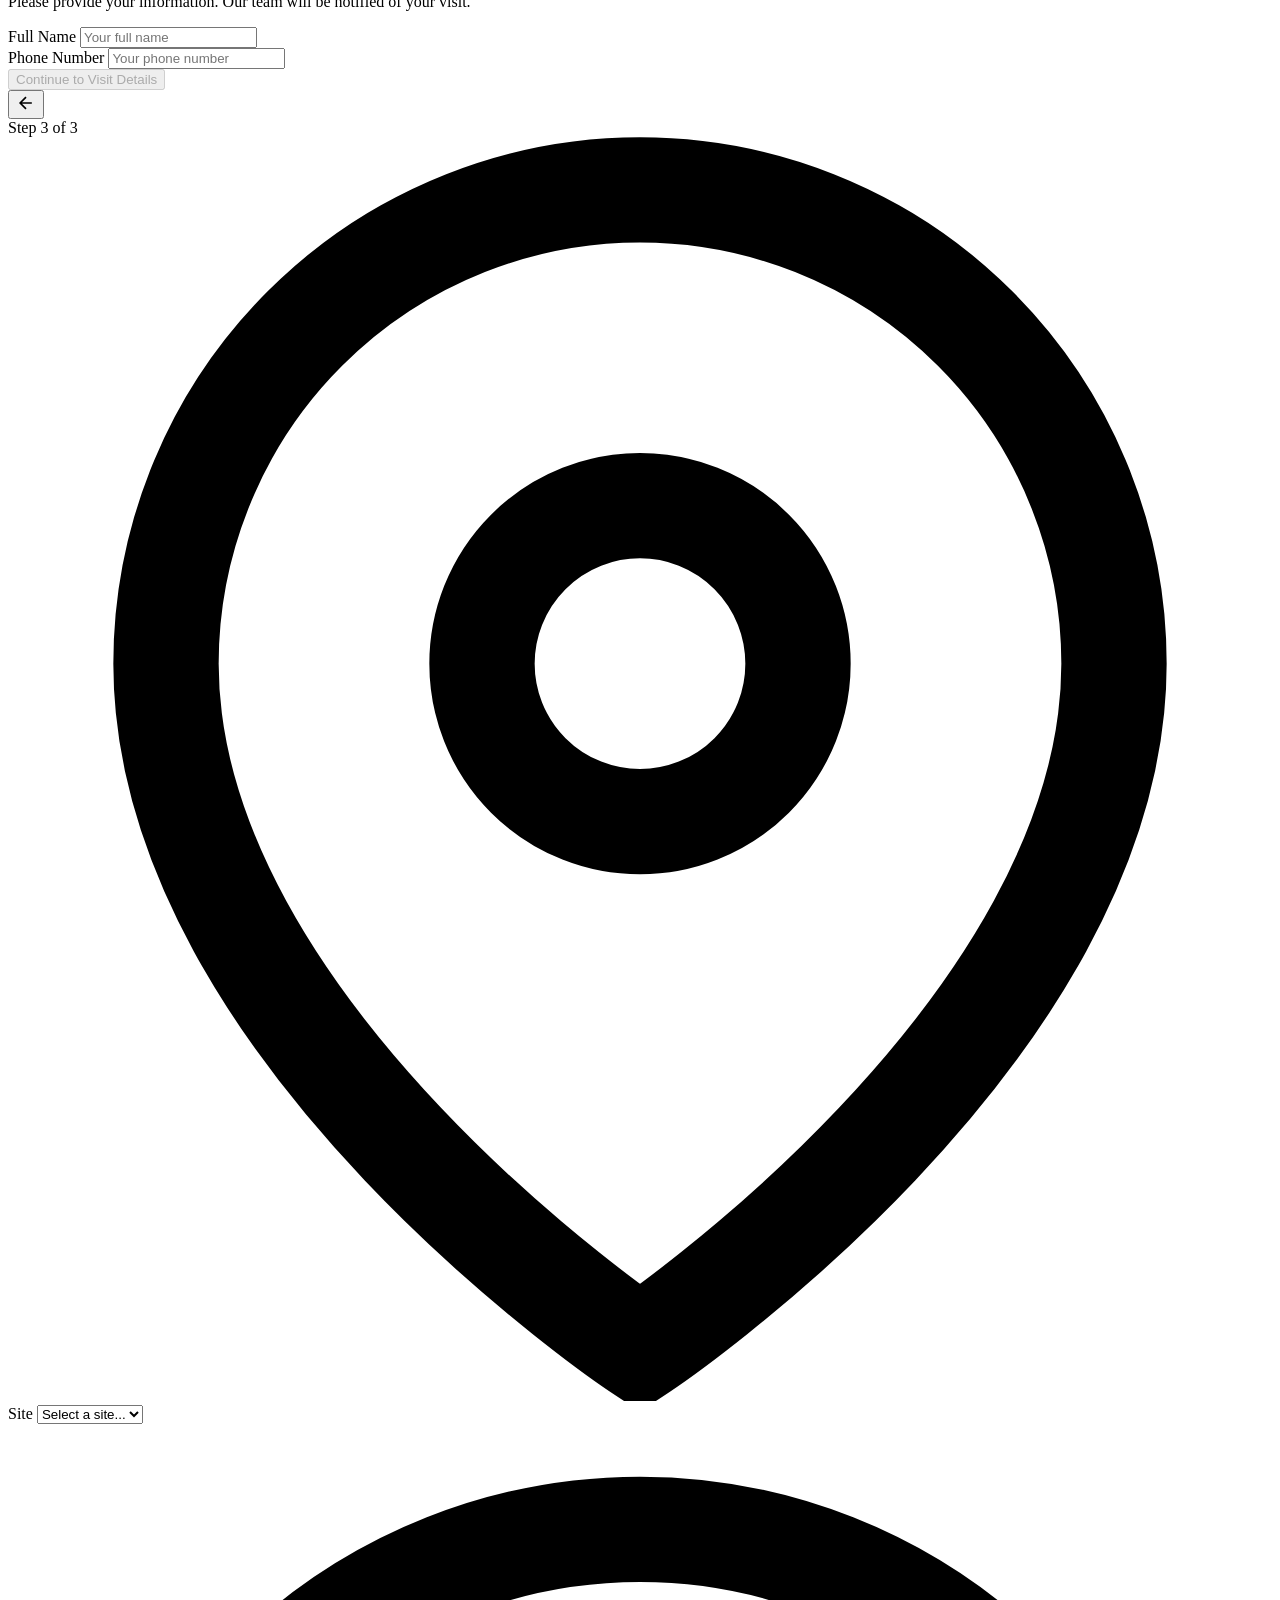
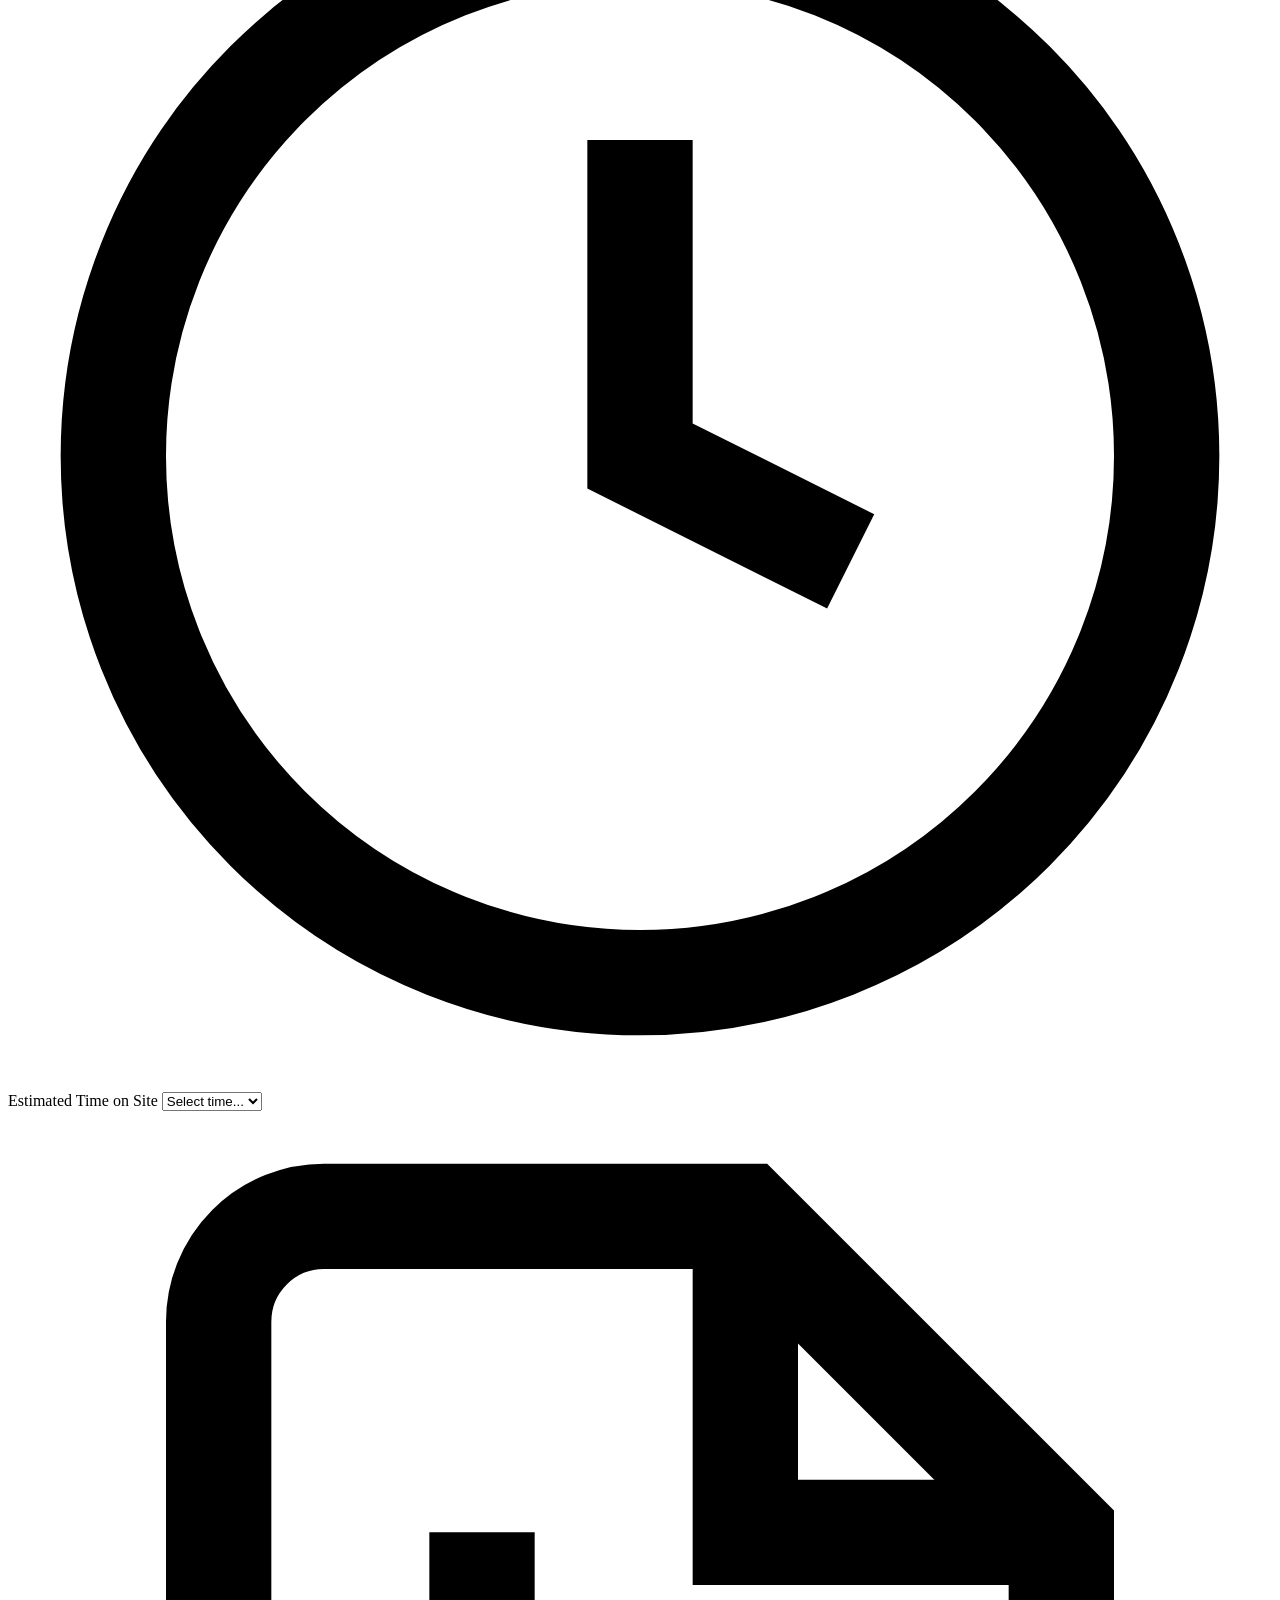
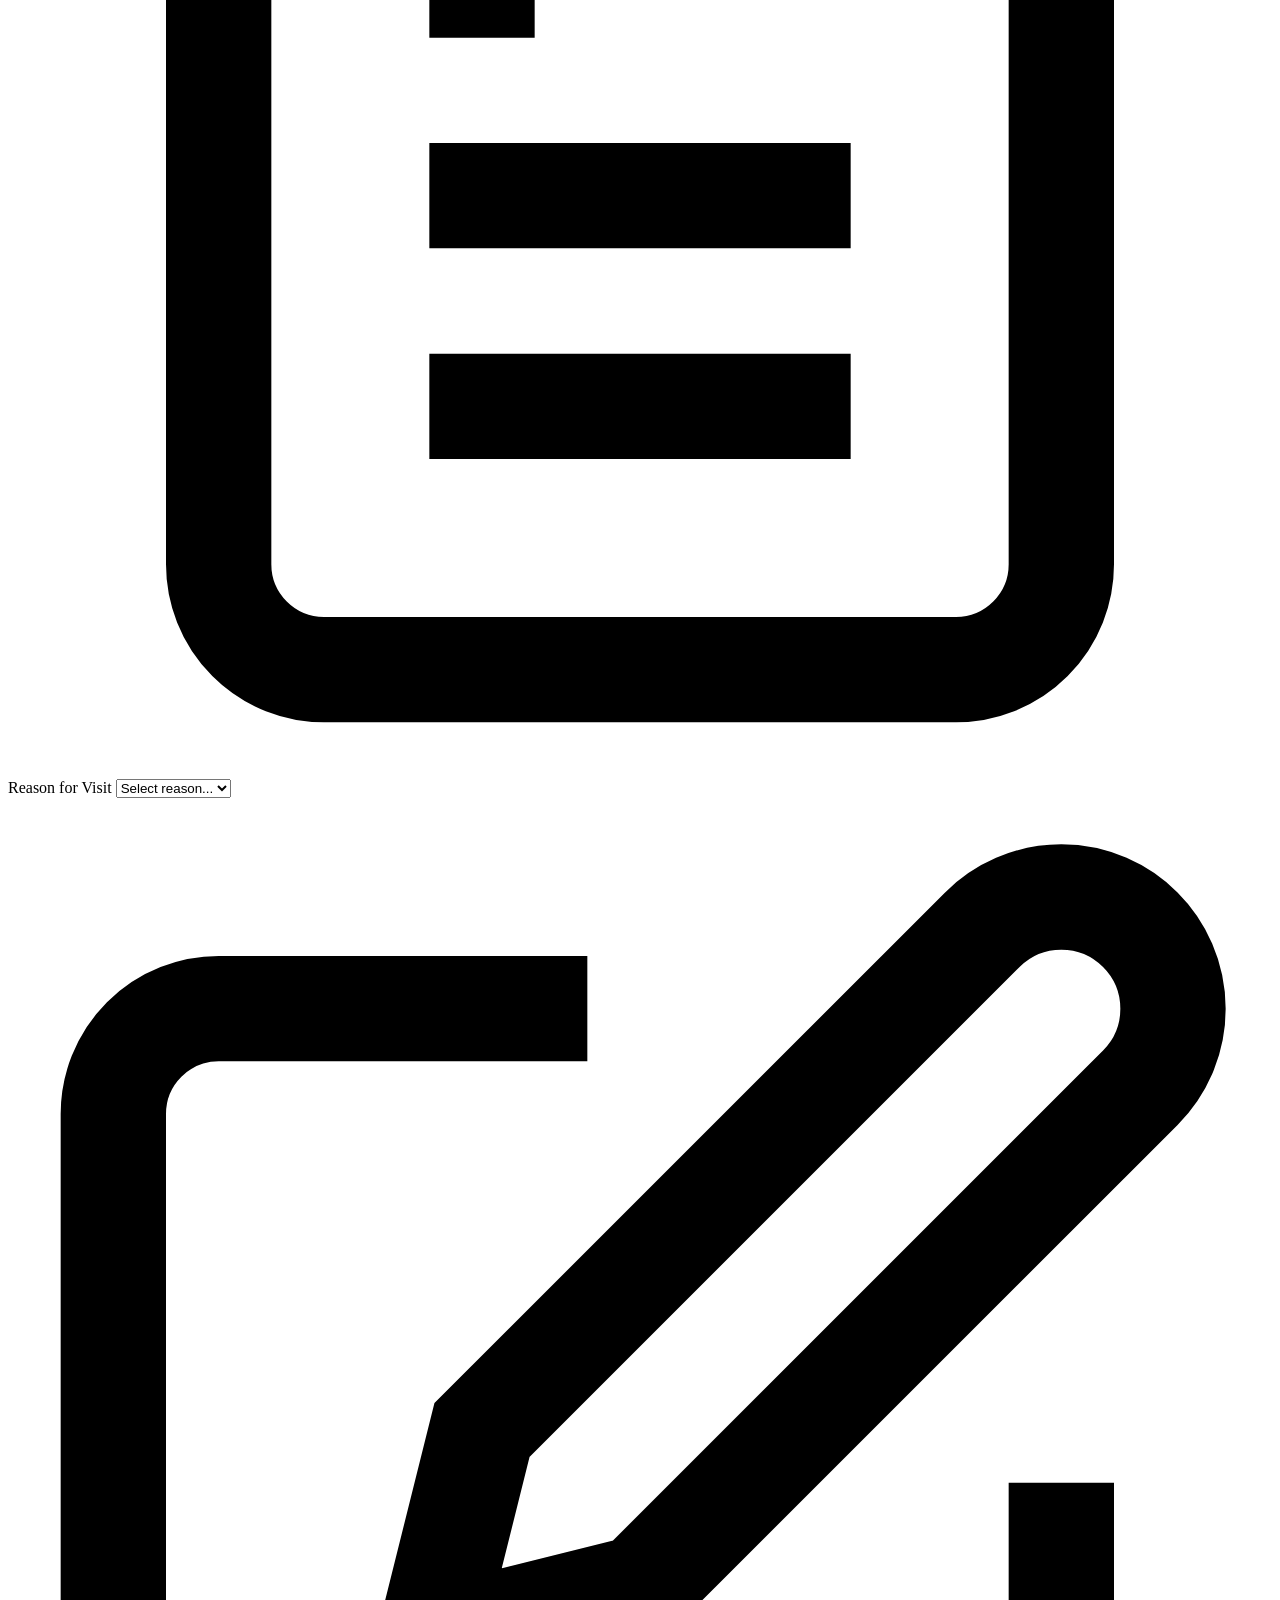
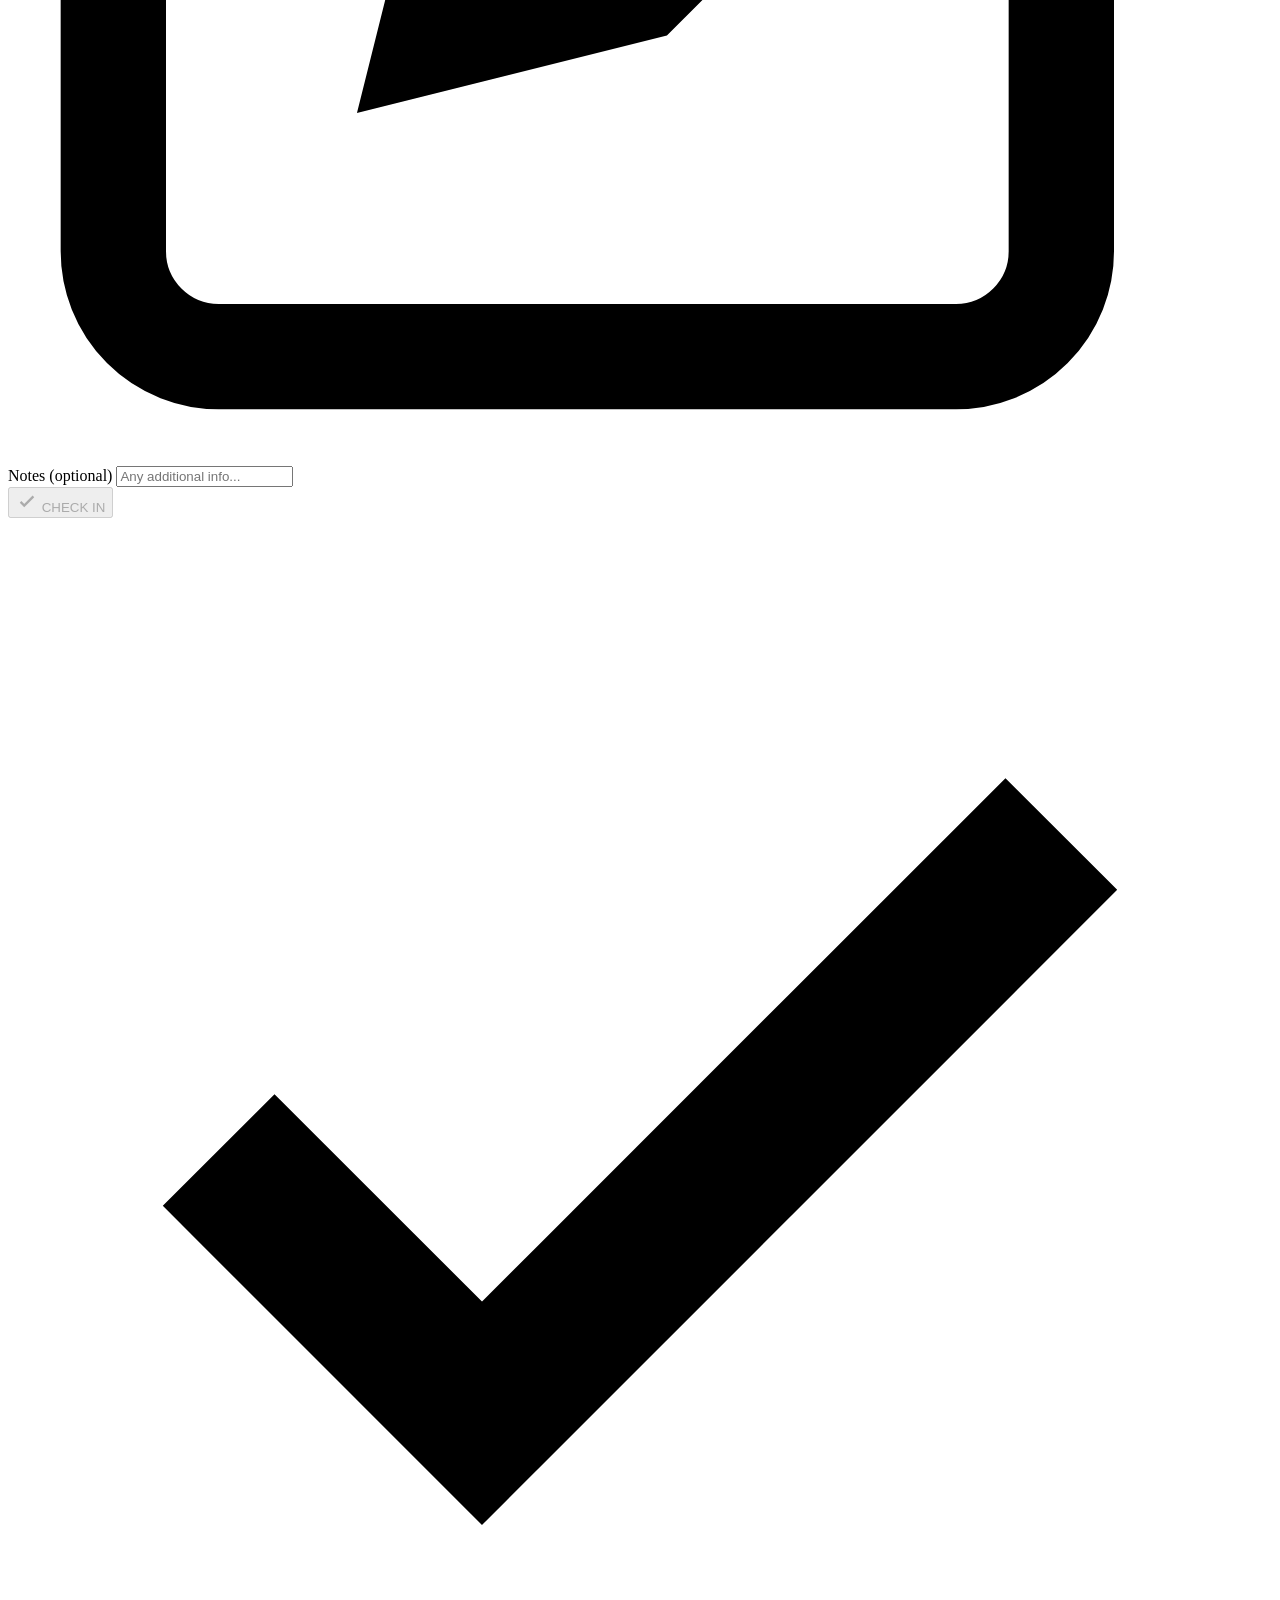
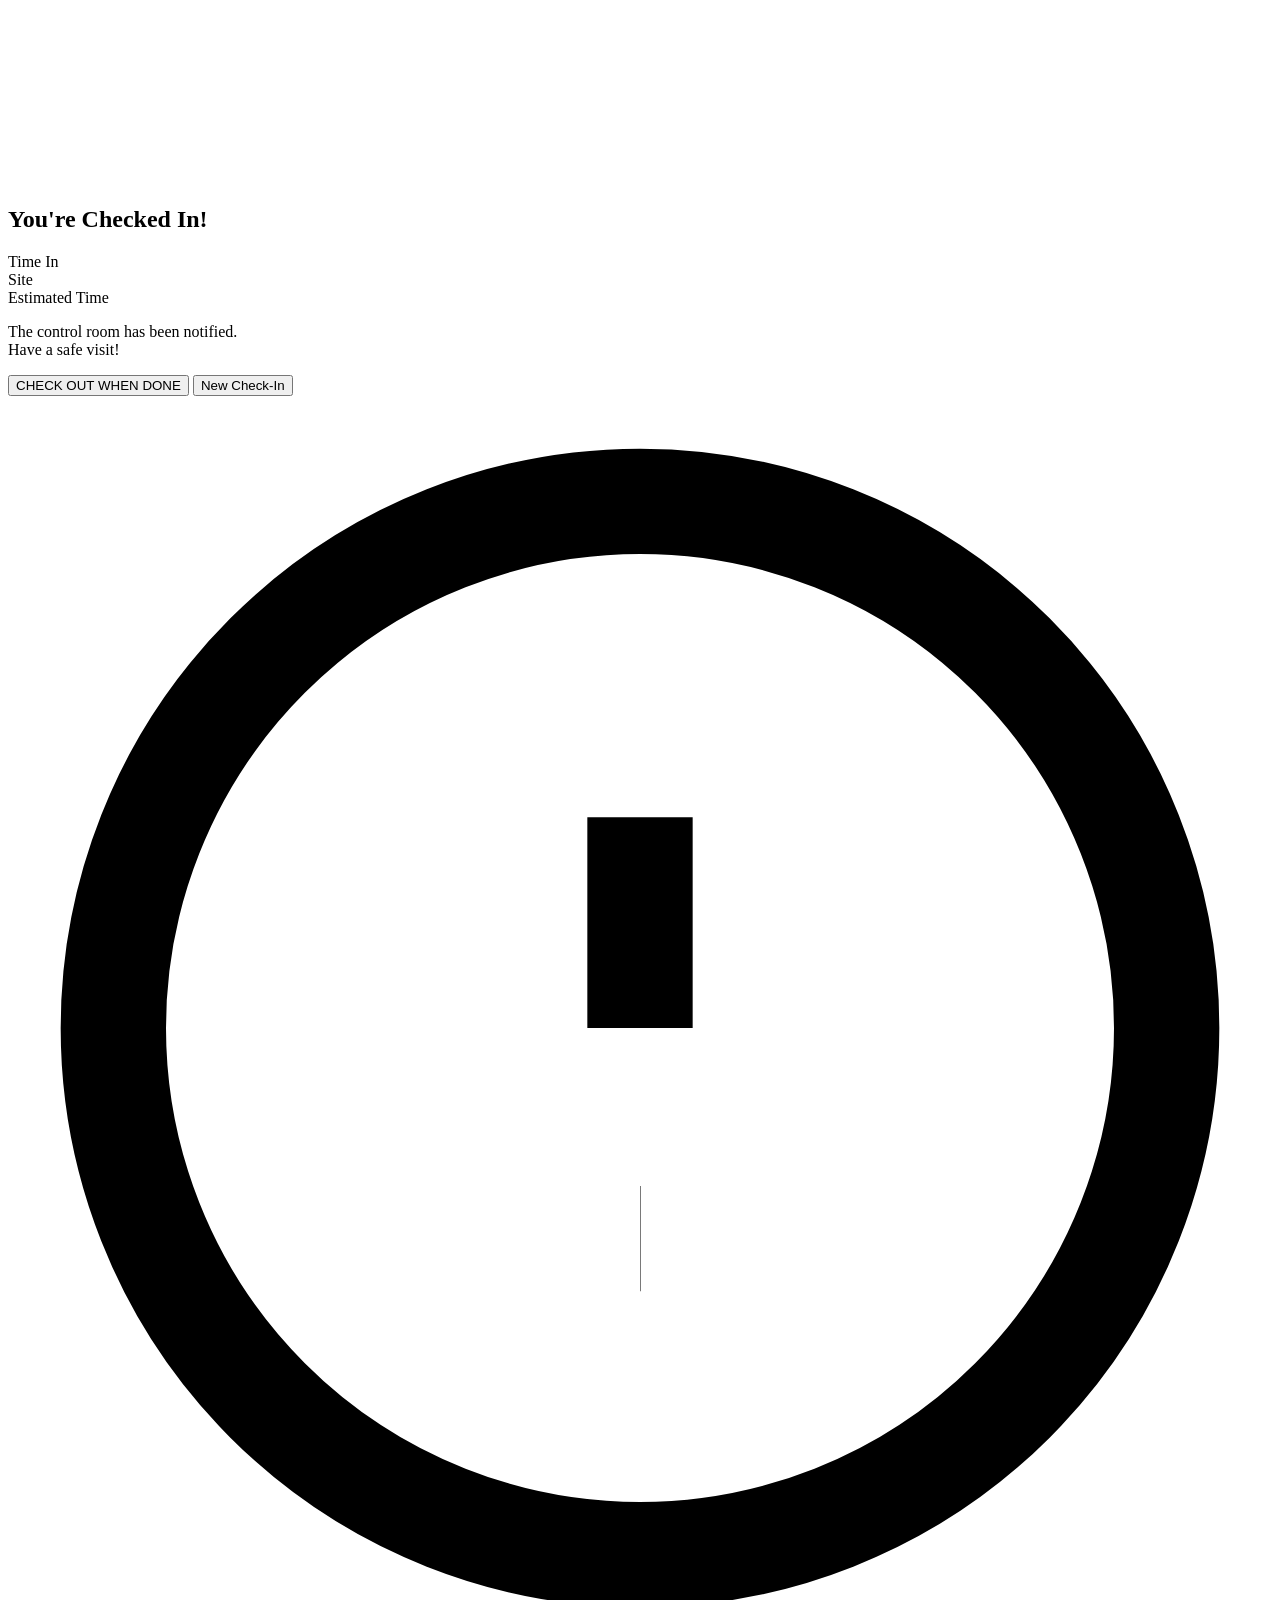
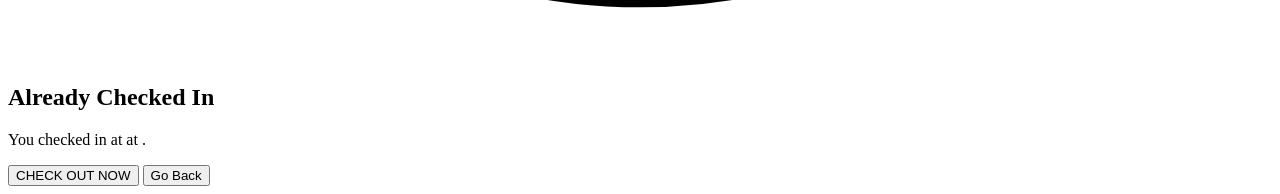
==== commit 2cc58455: "Add confirmation step before checkout to prevent accidental checkouts" ====
--- a/frontend/index.html
+++ b/frontend/index.html
@@ -81,6 +81,36 @@
         </div>
     </div>
 
+    <!-- ===== CHECKOUT: Confirm ===== -->
+    <div id="step-co-confirm" class="step">
+        <div class="card">
+            <button class="back-arrow" id="back-to-co-person">
+                <svg viewBox="0 0 24 24" fill="none" stroke="currentColor" stroke-width="2" width="20" height="20">
+                    <path d="M19 12H5M12 19l-7-7 7-7"/>
+                </svg>
+            </button>
+            <h2 style="margin:0 0 0.5rem 0">Confirm Check Out</h2>
+            <p class="step-desc">Please verify this is you before checking out.</p>
+
+            <div id="co-confirm-summary" class="visitor-badge-card">
+                <div class="visitor-avatar" id="co-confirm-avatar"></div>
+                <div class="visitor-info">
+                    <span class="visitor-name" id="co-confirm-name"></span>
+                    <span class="visitor-company" id="co-confirm-company"></span>
+                    <span class="visitor-phone" id="co-confirm-detail"></span>
+                </div>
+            </div>
+
+            <button id="btn-co-confirm" class="btn btn-primary btn-big full-width">
+                <svg viewBox="0 0 24 24" fill="none" stroke="currentColor" stroke-width="2.5" width="22" height="22">
+                    <path d="M5 13l4 4L19 7"/>
+                </svg>
+                YES, CHECK ME OUT
+            </button>
+            <button id="btn-co-cancel" class="btn btn-link full-width">That's not me</button>
+        </div>
+    </div>
+
     <!-- ===== CHECKOUT: Done ===== -->
     <div id="step-co-done" class="step">
         <div class="card confirm-card">
@@ -358,6 +388,7 @@
             mode:       $('step-mode'),
             coCompany:  $('step-co-company'),
             coPerson:   $('step-co-person'),
+            coConfirm:  $('step-co-confirm'),
             coDone:     $('step-co-done'),
             company:    $('step-company'),
             newCompany: $('step-new-company'),
@@ -415,7 +446,7 @@
                     return;
                 }
                 list.innerHTML = visitors.map(v => `
-                    <button class="result-item co-person-item" data-vid="${v.visitor_id}" data-name="${esc(v.name)}">
+                    <button class="result-item co-person-item" data-vid="${v.visitor_id}" data-name="${esc(v.name)}" data-detail="Checked in at ${esc(v.time_in)} — ${esc(v.site)}">
                         <span class="result-avatar">${initials(v.name)}</span>
                         <span class="result-info">
                             <span class="result-name">${esc(v.name)}</span>
@@ -426,30 +457,55 @@
             }).catch(() => { list.innerHTML = '<div class="no-results">Connection error. Please try again.</div>'; });
         }
 
+        let coSelectedPerson = null;
+
         $('back-to-co-company').addEventListener('click', () => startCheckoutFlow());
 
         $('co-person-list').addEventListener('click', e => {
             const item = e.target.closest('.co-person-item');
             if (!item) return;
-            const vid = item.dataset.vid;
-            const name = item.dataset.name;
-            item.innerHTML = '<span class="spinner"></span> Checking out...';
-            item.disabled = true;
+            coSelectedPerson = {
+                vid: parseInt(item.dataset.vid),
+                name: item.dataset.name,
+                company: $('co-badge-company').textContent,
+                detail: item.dataset.detail
+            };
+            $('co-confirm-avatar').textContent = initials(coSelectedPerson.name);
+            $('co-confirm-name').textContent = coSelectedPerson.name;
+            $('co-confirm-company').textContent = coSelectedPerson.company;
+            $('co-confirm-detail').textContent = coSelectedPerson.detail;
+            showStep(steps.coConfirm);
+        });
+
+        $('back-to-co-person').addEventListener('click', () => loadCheckoutPeople($('co-badge-company').textContent));
+        $('btn-co-cancel').addEventListener('click', () => loadCheckoutPeople($('co-badge-company').textContent));
+
+        $('btn-co-confirm').addEventListener('click', function() {
+            if (!coSelectedPerson) return;
+            this.disabled = true;
+            this.innerHTML = '<span class="spinner"></span> Checking out...';
             fetch(window.API_URL + '/api/checkout', {
                 method: 'POST',
                 headers: { 'Content-Type': 'application/json' },
-                body: JSON.stringify({ visitor_id: parseInt(vid) })
+                body: JSON.stringify({ visitor_id: coSelectedPerson.vid })
             }).then(r => r.json()).then(data => {
                 if (data.success) {
-                    $('co-done-name').textContent = name;
+                    $('co-done-name').textContent = coSelectedPerson.name;
                     $('co-done-time').textContent = data.time_out;
                     showStep(steps.coDone);
                 } else {
                     alert(data.error || 'Checkout failed.');
                     startCheckoutFlow();
                 }
-            }).catch(() => { alert('Connection error.'); startCheckoutFlow(); });
-        });
+                resetCoConfirmBtn();
+            }).catch(() => { alert('Connection error.'); startCheckoutFlow(); resetCoConfirmBtn(); });
+        });
+
+        function resetCoConfirmBtn() {
+            const btn = $('btn-co-confirm');
+            btn.disabled = false;
+            btn.innerHTML = '<svg viewBox="0 0 24 24" fill="none" stroke="currentColor" stroke-width="2.5" width="22" height="22"><path d="M5 13l4 4L19 7"/></svg> YES, CHECK ME OUT';
+        }
 
         $('btn-co-done').addEventListener('click', resetAll);
 
